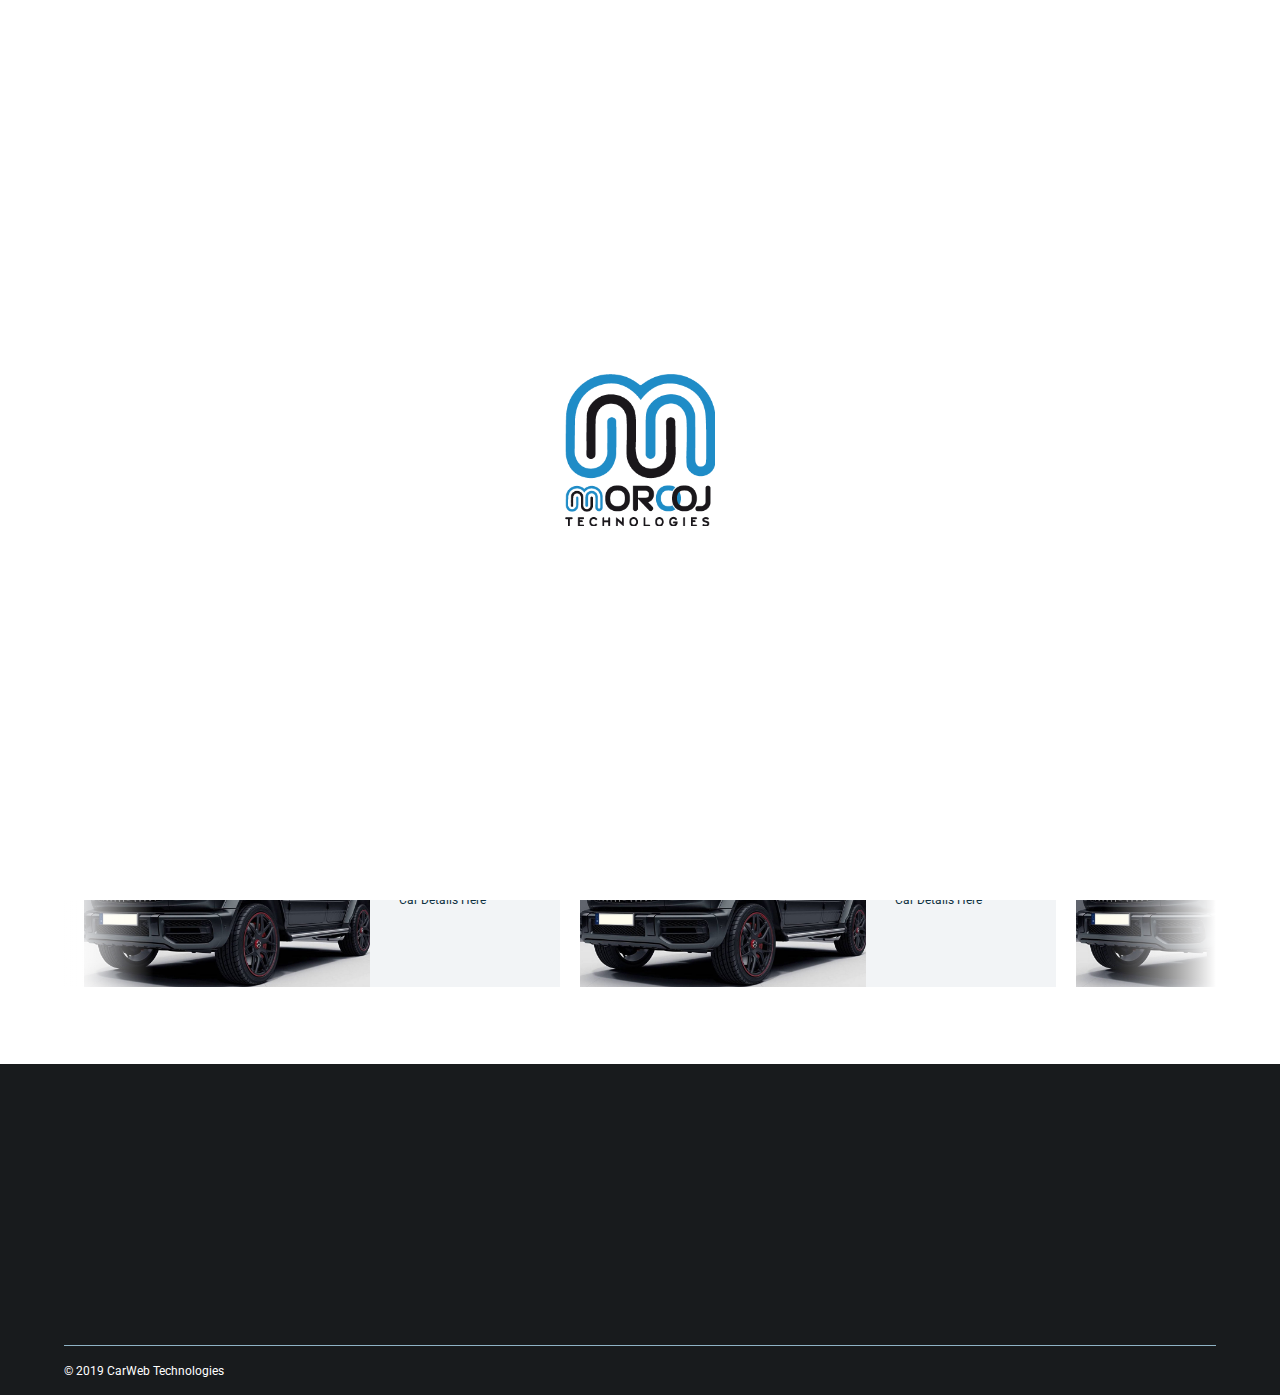
==== index.html @ 2529ce78 "Upadated" ====
<!DOCTYPE html
  PUBLIC "-//W3C//DTD XHTML 1.0 Transitional//EN" "https://www.w3.org/TR/xhtml1/DTD/xhtml1-transitional.dtd">
<html xmlns="https://www.w3.org/1999/xhtml">

<head>
  <meta http-equiv="Content-Type" content="text/html; charset=utf-8" />
  <meta name="viewport" content="width=device-width, initial-scale=1.0, maximum-scale=1">
  <title>Car Sale</title>
  <meta name="description" content="Car Sale" />
   <meta name="keywords" content="Car Sale" />
  <link rel="shortcut icon" type="image/png" href="images/favicon.png" />
  <link href="css/car.css" rel="stylesheet" type="text/css" />
  <link href="css/animate.min.css" rel="stylesheet" type="text/css" />
  <link href="css/owl.css" rel="stylesheet" type="text/css" />
  <link rel="stylesheet" href="fonts/fontawesome-pro/css/fontawesome-pro.css">
 <!-- Global site tag (gtag.js) - Google Analytics -->
<script async src="https://www.googletagmanager.com/gtag/js?id=UA-106805035-4"></script>
<script>
  window.dataLayer = window.dataLayer || [];
  function gtag(){dataLayer.push(arguments);}
  gtag('js', new Date());

  gtag('config', 'UA-106805035-4');
</script>
</head>

<body>
  <div id="preloader"><img src="images/loader.png" alt="" /></div>
  <div class="banner" id="top">
    <!--HEADER-->
    <header class="header  scroll-header">
      <div class="HeaderInner">
      <div class="menu_icon" id="menu-btn"><img alt="osprey International" src="images/menu-icon.png" /></div>
      <div class="logo">
        <a href="index.html" class="smooth-scroll">
          <img src="images/logo.png" alt="ISFUT" />
        </a>
      </div>
      <div class="menu-right">
                <div class="menu animatable fadeInDwon DarkMenu">
                    <ul class="mobile-menu clearfix">
                        <li><a href="index.html">Home </a></li>
                        <li><a href=""> About </a></li>
                        <li class="has_sub submenu-btn "><span class="menu_expand"></span> <a href="javascript:void(0)" >Cars ‎ </a>
                            <nav class="submenu ">
                                   
                           <ul>
                            <li><a href=""> Luxury Cars </a></li>
                            <li><a href=""> Sports Cars </a></li>
                            <li><a href=""> Normal Cars </a></li>

                           </ul>


                                    
                                         
                            </nav>
                          </li>


                          <li><a href=""> Latest News </a></li>
                        <li><a href=""> Our Clients </a></li>
                        <li><a href=""> Contact </a></li>
                       
                    </ul>
                </div>
            </div>
      <div class="clear"></div>
    </div>
    </header>
  </div>
  <!-- 01. SLIDER -->
  <div class="SliderMainContainer">
    <div id="slides">
      <ul class="slides-container">
        <!-- <li>
          <img class="animatable fadeInUp" src="images/SoftwareDevelopmentSlide.png" alt="">
          <div class="SliderTexts animatable fadeInLeft">
            <h1>Software<br>
                 <span>Development </span></h1>
            <a href="software-development.html" class="sliderBtn">Explore</a>
          </div>
        </li> -->
        <li>
            <img class="animatable fadeInUp " src="images/Lamborghini.png" alt="">
            <div class="SliderTexts animatable fadeInLeft">
              <h1>The Middle East’s  <br>largest car marketplace.
                <br><span>We manage every step. </span></h1>
              <a href="#" class="sliderBtn">Explore</a>
            </div>
          </li>
          <li >
              <img class="animatable fadeInUp" src="images/ferrari.png" alt="">
              <div class="SliderTexts animatable fadeInLeft">
                <h1>ew Cars, Used Cars,  <br>Car Prices & Reviews in UAE
                 </h1>
                <a href="#" class="sliderBtn">Explore</a>
              </div>
            </li>
            <li>
                <img class="animatable fadeInUp" src="images/porche.png" alt="">
                <div class="SliderTexts animatable fadeInLeft">
                  <h1>The Middle East’s  <br>largest car marketplace.
                    <br><span>We manage every step. </span></h1>
                  <a href="#" class="sliderBtn">Explore</a>
                </div>
              </li>
              
      </ul>
      <nav class="slides-navigation">
        <a href="#" class="next"><span class="fas fa-chevron-right"></span></a>
      </nav>
    </div>
  </div>
  <div class="Bottom">
  <div class="WhyChooseUs">
    <div class="WhychooseUsHead">
        <h2 class="animatable fadeIn">Most <span>Sold Cars</span></h2>
    </div>
    <div class="WhyChooseUsDetails">
        <p>Here are the main values that will lead you to choose
            CarWeb  for your Car Sales:</p>
    </div>
</div>
<div class="CarsLisitng">
  
        <div class="owl-carousel" id="Cars">
            <div class="CarsItem">
                <div class="CarsImage">
                    <img src="images/cars/Mercedez-G63-edition.jpg"/>
                </div>
                 <div class="CarsDetails">
                     <h2>Car Name</h2>
                        <p>Car Details Here</p>
                 </div>  
            </div>
            <div class="CarsItem">
              <div class="CarsImage">
                  <img src="images/cars/Mercedez-G63-edition.jpg"/>
              </div>
               <div class="CarsDetails">
                   <h2>Car Name</h2>
                      <p>Car Details Here</p>
               </div>  
          </div>

          <div class="CarsItem">
            <div class="CarsImage">
                <img src="images/cars/Mercedez-G63-edition.jpg"/>
            </div>
             <div class="CarsDetails">
                 <h2>Car Name</h2>
                    <p>Car Details Here</p>
             </div>  
        </div>


        <div class="CarsItem">
          <div class="CarsImage">
              <img src="images/cars/Mercedez-G63-edition.jpg"/>
          </div>
           <div class="CarsDetails">
               <h2>Car Name</h2>
                  <p>Car Details Here</p>
           </div>  
      </div>


      <div class="CarsItem">
        <div class="CarsImage">
            <img src="images/cars/Mercedez-G63-edition.jpg"/>
        </div>
         <div class="CarsDetails">
             <h2>Car Name</h2>
                <p>Car Details Here</p>
         </div>  
    </div>

    <div class="CarsItem">
      <div class="CarsImage">
          <img src="images/cars/Mercedez-G63-edition.jpg"/>
      </div>
       <div class="CarsDetails">
           <h2>Car Name</h2>
              <p>Car Details Here</p>
       </div>  
  </div>


  <div class="CarsItem">
    <div class="CarsImage">
        <img src="images/cars/Mercedez-G63-edition.jpg"/>
    </div>
     <div class="CarsDetails">
         <h2>Car Name</h2>
            <p>Car Details Here</p>
     </div>  
</div>
         

        </div>
    
</div>
</div>


  <footer>
    <div class="InnerFooter animatable fadeIn">
        <!-- 1 -->
        <div class="CarWebInfo">
            <div class="FooterHeads">
                <img src="images/CarWeb-white-logo.png" />
            </div>
            <p>+965 1800121</p>
            <p>info@CarWebtech.com</p>
            <p>Sharq, Crystal Tower, Floor 36,<br> Kuwait</p>
        </div>
        <!-- 2 -->
        <div class="QuickLinks">
            <div class="FooterHeads">
                <h4>Quick <span>Links</span></h4>
            </div>
            <a href="index.html">Home</a>
            <a href="ABOUT.html">About Us</a>
            <a href="clients.html">Our Clients</a>
            <a href="contact.html">Contact Us</a>
            <a href="products.html">Our Products</a>
            <a href="get-a-quote.html">Get A Quote </a>
        </div>
        <!-- 3 -->
            <div class="MobileAppLinks">
            <div class="FooterHeads">
                <h4>Mobile <span>Apps</span></h4>
            </div>
            <a href="ios-development.html">Iphone App Development</a>
            <a href="android-app-develoment.html">Android App Development</a>
            <a href="tablet-application-development.html">Tablet App Development</a>
            <a href="ipad-application-development.html">iPad Development</a>
        </div>
        <!-- 4 -->
           <div class="CreativeDesignLinks">
    <div class="FooterHeads">
      <h4>Creative <span>Designs</span></h4>
    </div>
    <a href="ui-ux-design.html">UI & UX Design</a>
    <a href="psd-to-html.html">PSD Template to Html Css</a>
    <a href="logo-design.html">Logo Design</a>
    <a href="corporate-branading.html">Corporate Branding</a>
    <a href="identity-design.html">Identity Designs</a>
  </div>
    </div>
    <div class="end-footer">
        <p>© 2019 CarWeb Technologies</p>
    </div>
</footer>
  <!-- ..................................... CONTENTS END HERE  ................................................. -->

  
  <!--jQuery-->
  <script src="js/main_jQuery.js" type="text/javascript"></script>
  <!--Header Transformation-->
  <script src="js/header.js" type="text/javascript"></script>
  <!-- Menu Script -->
  <script src="js/menu.js" type="text/javascript" charset="utf-8"></script>
  <!-- Scroll Animations -->
  <script src="js/scroll-animation.js" type="text/javascript" charset="utf-8"></script>
  <!-- SuperSlides -->
  <script src="js/jquery.easing.1.3.js"></script>
  <script src="js/jquery.animate-enhanced.min.js"></script>
  <script src="js/jquery.superslides.js" type="text/javascript" charset="utf-8"></script>
  <script>
    $(function () {
      $('#slides').superslides({
        inherit_width_from: '.SliderMainContainer',
        inherit_height_from: '.SliderMainContainer',
        play: 6000,
    animation_speed: 1000,
      });
    });
  </script>
  <!-- LOADER -->
  <script src="js/owl.js"></script>
  <script>

      $('#Cars').owlCarousel({
      loop:true,
      margin:20,
      nav:false,
    autoplay:true,
    smartSpeed:2000,
      responsive:{
          0:{
              items:1,
          margin:10,
          stagePadding:10,
          },
      400:{
              items:1,
              margin:10,
          stagePadding:10,
          },
          600:{
              items:1
          },
          1000:{
              items:2,
              stagePadding:90,
          }
      }
  })
  
  
  </script> 
  <script>
    $(window).load(function () {
      setTimeout(function () { // Remove this on production
        $("#preloader").fadeOut();
        setTimeout(function () {
          $("#preloader").remove();
        }, 500);
      }, 1000);
    });
  </script>


</body>

</html>
---- css/car.css ----
/*=== Attached CSS Files
=============================================================================*/
@import url("reset.css");
@import url("base.css");


@import url("style.css");
@import url("responsive.css");



/*@import url(https://fonts.googleapis.com/css?family=Open+Sans:300italic,400italic,600italic,700italic,800italic,400,800,300,600,700);
*/
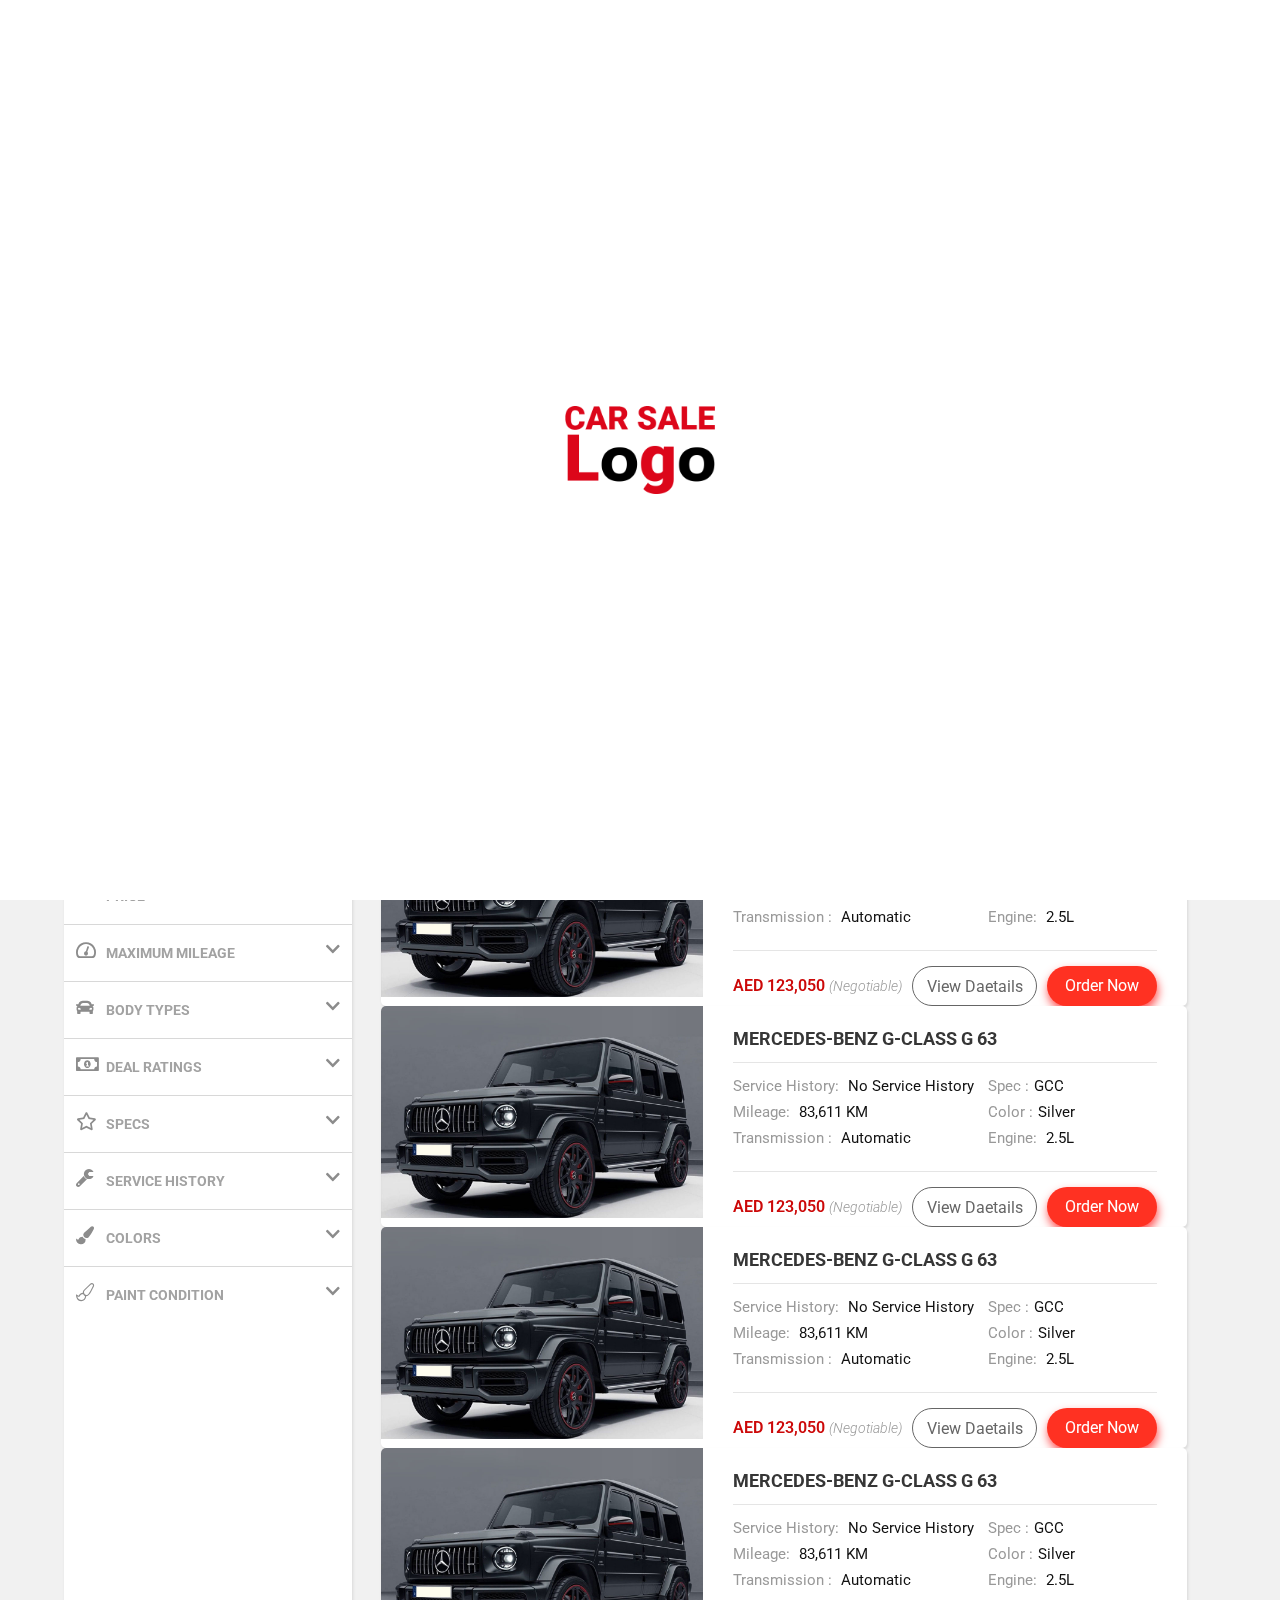
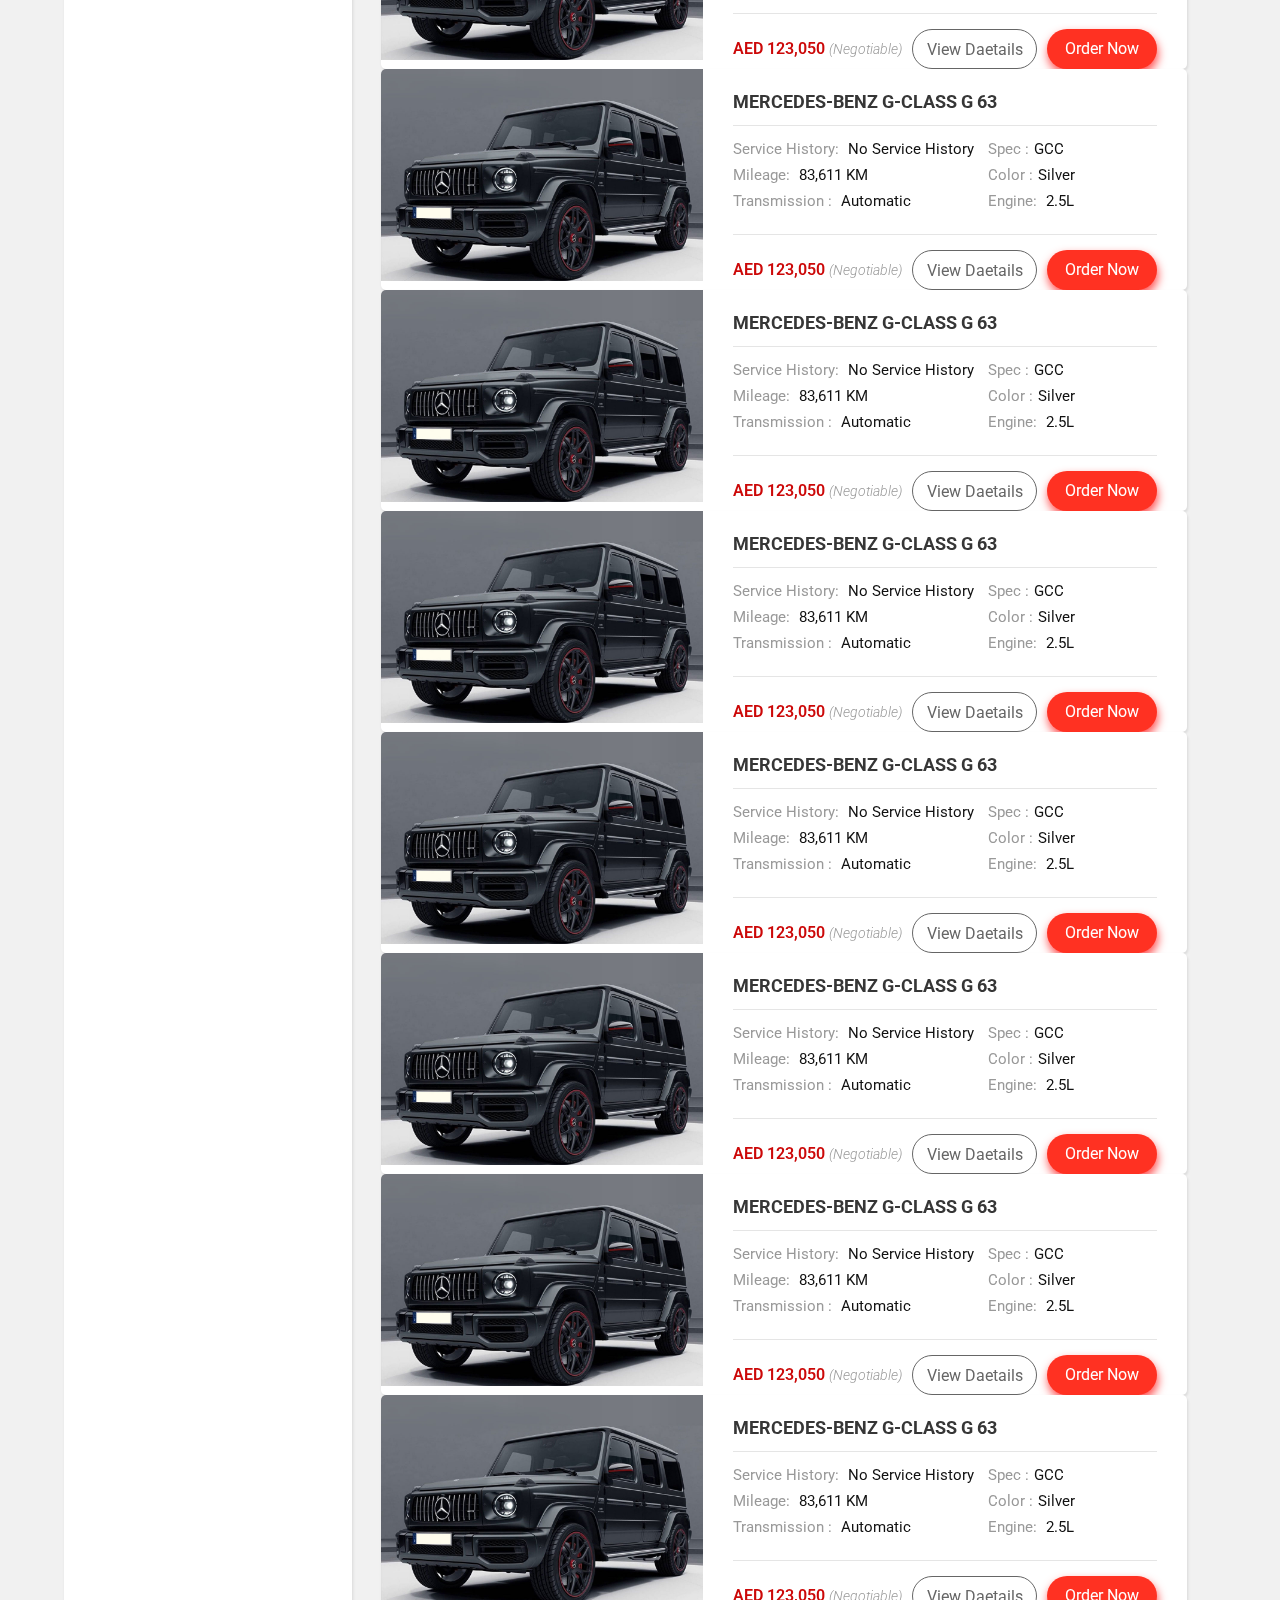
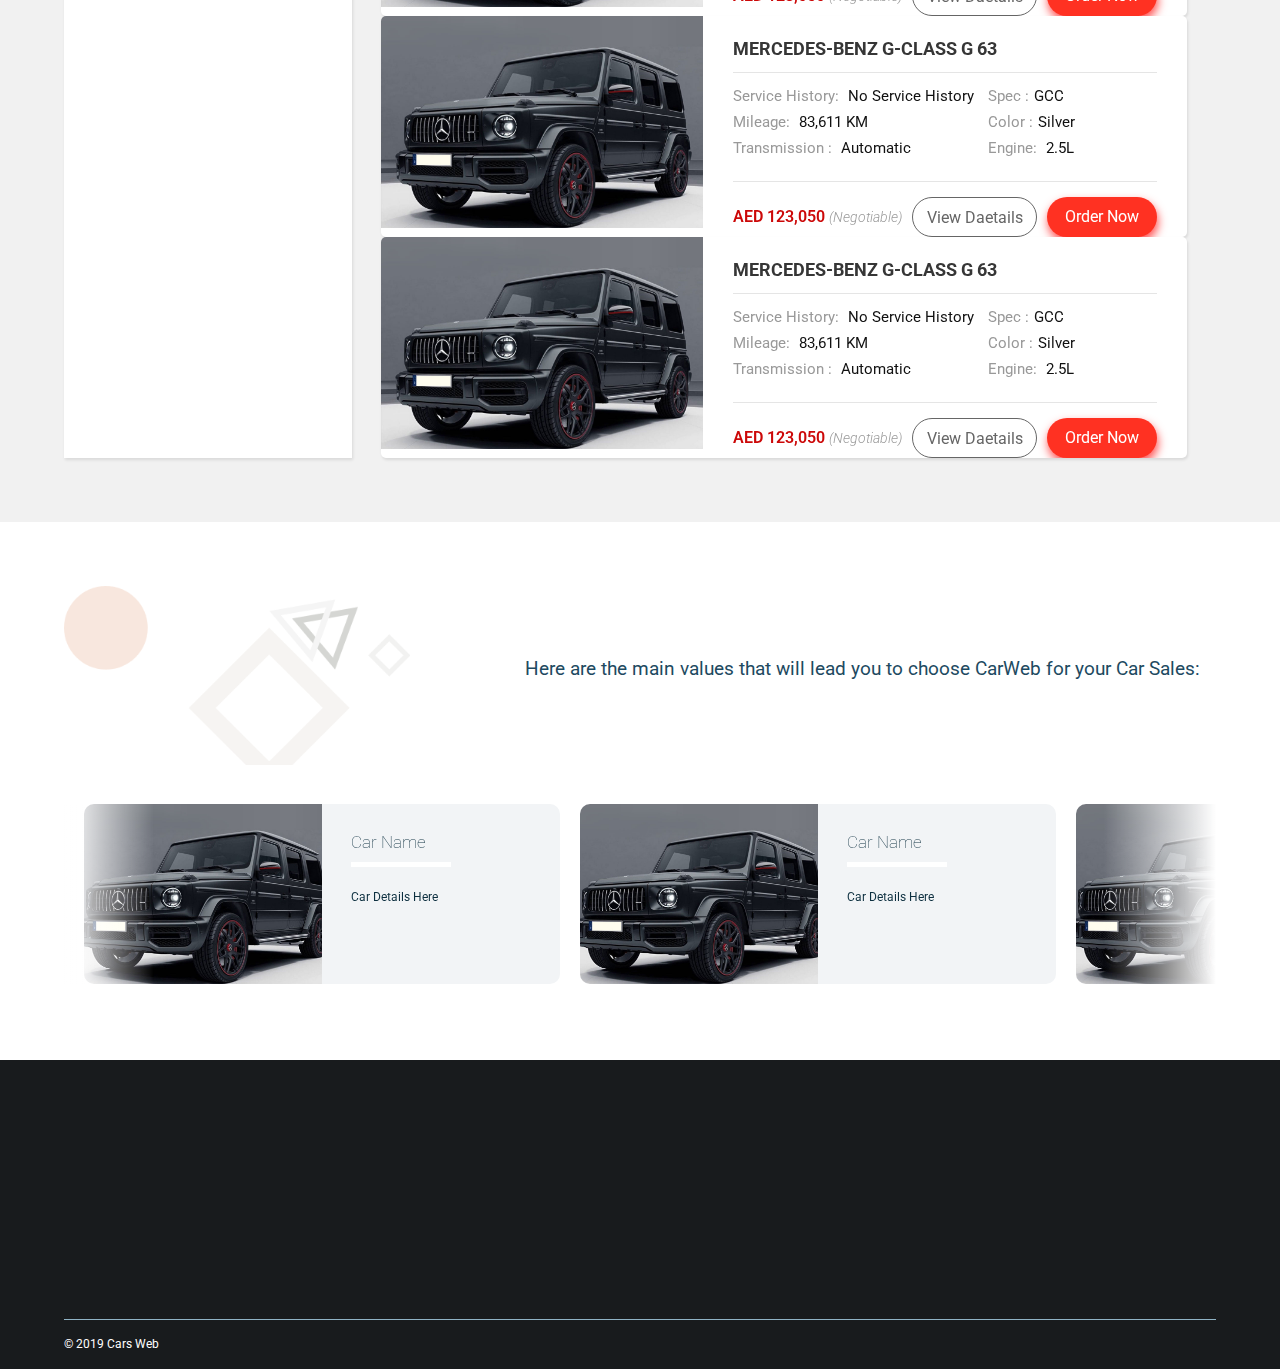
==== commit 01947aac: "New" ====
--- a/index.html
+++ b/index.html
@@ -9,7 +9,9 @@
   <meta name="description" content="Car Sale" />
    <meta name="keywords" content="Car Sale" />
   <link rel="shortcut icon" type="image/png" href="images/favicon.png" />
+ 
   <link href="css/car.css" rel="stylesheet" type="text/css" />
+  <link href="css/jquery.scrollbar.css" rel="stylesheet" type="text/css" />
   <link href="css/animate.min.css" rel="stylesheet" type="text/css" />
   <link href="css/owl.css" rel="stylesheet" type="text/css" />
   <link rel="stylesheet" href="fonts/fontawesome-pro/css/fontawesome-pro.css">
@@ -73,14 +75,7 @@
   <div class="SliderMainContainer">
     <div id="slides">
       <ul class="slides-container">
-        <!-- <li>
-          <img class="animatable fadeInUp" src="images/SoftwareDevelopmentSlide.png" alt="">
-          <div class="SliderTexts animatable fadeInLeft">
-            <h1>Software<br>
-                 <span>Development </span></h1>
-            <a href="software-development.html" class="sliderBtn">Explore</a>
-          </div>
-        </li> -->
+      
         <li>
             <img class="animatable fadeInUp " src="images/Lamborghini.png" alt="">
             <div class="SliderTexts animatable fadeInLeft">
@@ -112,10 +107,1230 @@
       </nav>
     </div>
   </div>
+
+  <div class="CarSearch">
+  <div class="SidebarAndCars">
+
+   <div class="SideBar">
+    <div class="StickySidebar">
+      <div class="FiltersHead">
+        <h2>Filters</h2>
+        <button class="ResetBtn"> <i class="fa fa-undo-alt"></i> Reset </button>
+      </div>
+     <ul id="accordion" class="accordion" >
+       <li>
+         <div class="link"><i class="far fa-map-marker-alt"></i>CITIES<i class="fa fa-chevron-down"></i></div>
+         <div class="AccordionContent ">
+           <div class="ScrollContents scrollbar-macosx">
+             <input class="SearchValues" placeholder="Search">
+             <ul class="">
+             
+          
+               <li>
+                 <label class="pure-material-checkbox">
+                   <input type="checkbox">
+                   <span>Checkbox</span>
+                 </label>
+               </li>
+               <li>
+                 <label class="pure-material-checkbox">
+                   <input type="checkbox">
+                   <span>Checkbox</span>
+                 </label>
+               </li>
+     
+               <li>
+                 <label class="pure-material-checkbox">
+                   <input type="checkbox">
+                   <span>Checkbox</span>
+                 </label>
+               </li>
+     
+     
+     
+               <li>
+                 <label class="pure-material-checkbox">
+                   <input type="checkbox">
+                   <span>Checkbox</span>
+                 </label>
+               </li>
+     
+     
+     
+     
+               <li>
+                 <label class="pure-material-checkbox">
+                   <input type="checkbox">
+                   <span>Checkbox</span>
+                 </label>
+               </li>
+     
+     
+     
+               <li>
+                 <label class="pure-material-checkbox">
+                   <input type="checkbox">
+                   <span>Checkbox</span>
+                 </label>
+               </li>
+     
+     
+     
+     
+               <li>
+                 <label class="pure-material-checkbox">
+                   <input type="checkbox">
+                   <span>Checkbox</span>
+                 </label>
+               </li>
+     
+     
+     
+     
+               
+     
+             </ul>
+ 
+           </div>
+          
+         </div>
+       </li>
+       <li>
+         <div class="link"><i class="fa fa-car"></i>Makes<i class="fa fa-chevron-down"></i></div>
+         <div class="AccordionContent ">
+           <div class="ScrollContents scrollbar-macosx">
+             <input class="SearchValues" placeholder="Search">
+             <ul class="">
+             
+          
+               <li>
+                 <label class="pure-material-checkbox">
+                   <input type="checkbox">
+                   <span>Checkbox</span>
+                 </label>
+               </li>
+               <li>
+                 <label class="pure-material-checkbox">
+                   <input type="checkbox">
+                   <span>Checkbox</span>
+                 </label>
+               </li>
+     
+               <li>
+                 <label class="pure-material-checkbox">
+                   <input type="checkbox">
+                   <span>Checkbox</span>
+                 </label>
+               </li>
+     
+     
+     
+               <li>
+                 <label class="pure-material-checkbox">
+                   <input type="checkbox">
+                   <span>Checkbox</span>
+                 </label>
+               </li>
+     
+     
+     
+     
+               <li>
+                 <label class="pure-material-checkbox">
+                   <input type="checkbox">
+                   <span>Checkbox</span>
+                 </label>
+               </li>
+     
+     
+     
+               <li>
+                 <label class="pure-material-checkbox">
+                   <input type="checkbox">
+                   <span>Checkbox</span>
+                 </label>
+               </li>
+     
+     
+     
+     
+               <li>
+                 <label class="pure-material-checkbox">
+                   <input type="checkbox">
+                   <span>Checkbox</span>
+                 </label>
+               </li>
+     
+     
+     
+     
+               
+     
+             </ul>
+ 
+           </div>
+          
+         </div>
+       </li>
+     <li>
+         <div class="link"><i class="fa fa-car"></i>Model<i class="fa fa-chevron-down"></i></div>
+         <div class="AccordionContent ">
+           <div class="ScrollContents scrollbar-macosx">
+             <input class="SearchValues" placeholder="Search">
+             <ul class="">
+             
+          
+               <li>
+                 <label class="pure-material-checkbox">
+                   <input type="checkbox">
+                   <span>Checkbox</span>
+                 </label>
+               </li>
+               <li>
+                 <label class="pure-material-checkbox">
+                   <input type="checkbox">
+                   <span>Checkbox</span>
+                 </label>
+               </li>
+     
+               <li>
+                 <label class="pure-material-checkbox">
+                   <input type="checkbox">
+                   <span>Checkbox</span>
+                 </label>
+               </li>
+     
+     
+     
+               <li>
+                 <label class="pure-material-checkbox">
+                   <input type="checkbox">
+                   <span>Checkbox</span>
+                 </label>
+               </li>
+     
+     
+     
+     
+               <li>
+                 <label class="pure-material-checkbox">
+                   <input type="checkbox">
+                   <span>Checkbox</span>
+                 </label>
+               </li>
+     
+     
+     
+               <li>
+                 <label class="pure-material-checkbox">
+                   <input type="checkbox">
+                   <span>Checkbox</span>
+                 </label>
+               </li>
+     
+     
+     
+     
+               <li>
+                 <label class="pure-material-checkbox">
+                   <input type="checkbox">
+                   <span>Checkbox</span>
+                 </label>
+               </li>
+     
+     
+     
+     
+               
+     
+             </ul>
+ 
+           </div>
+          
+         </div>
+       </li>
+       <li>
+         <div class="link"><i class="fa fa-calendar-alt"></i>Years<i class="fa fa-chevron-down"></i></div>
+         <div class="AccordionContent ">
+           <div class="ScrollContents scrollbar-macosx">
+             <input class="SearchValues" placeholder="Search">
+             <ul >
+             
+               <li>
+                 <label class="pure-material-checkbox">
+                   <input type="checkbox">
+                   <span>All</span>
+                 </label>
+               </li>
+               <li>
+                 <label class="pure-material-checkbox">
+                   <input type="checkbox">
+                   <span>2010</span>
+                 </label>
+               </li>
+               <li>
+                 <label class="pure-material-checkbox">
+                   <input type="checkbox">
+                   <span>2011</span>
+                 </label>
+               </li>
+     
+               <li>
+                 <label class="pure-material-checkbox">
+                   <input type="checkbox">
+                   <span>2012</span>
+                 </label>
+               </li>
+     
+     
+     
+               <li>
+                 <label class="pure-material-checkbox">
+                   <input type="checkbox">
+                   <span>2013</span>
+                 </label>
+               </li>
+     
+     
+     
+     
+               <li>
+                 <label class="pure-material-checkbox">
+                   <input type="checkbox">
+                   <span>2014</span>
+                 </label>
+               </li>
+     
+     
+     
+               <li>
+                 <label class="pure-material-checkbox">
+                   <input type="checkbox">
+                   <span>2015</span>
+                 </label>
+               </li>
+     
+     
+     
+     
+               <li>
+                 <label class="pure-material-checkbox">
+                   <input type="checkbox">
+                   <span>2016</span>
+                 </label>
+               </li>
+     
+     
+     
+     
+               
+     
+             </ul>
+ 
+           </div>
+          
+         </div>
+       </li>
+       <li>
+         <div class="link"><i class="far fa-money-bill"></i>Price<i class="fa fa-chevron-down"></i></div>
+         <div class="AccordionContent ">
+           <div class="ScrollContents scrollbar-macosx">
+             <div class="Price InputFlex">
+               <input placeholder="MIN">
+               <input placeholder="MAX">
+             </div>
+ 
+           </div>
+          
+         </div>
+       </li>
+ 
+  <li>
+         <div class="link"><i class="far fa-tachometer"></i>Maximum Mileage <i class="fa fa-chevron-down"></i></div>
+         <div class="AccordionContent ">
+           <div class="ScrollContents scrollbar-macosx">
+             <div class="SelectFlex">
+             <select>
+               <option>Any</option>
+               <option>max  100000 km</option>
+               <option>max  100000 km</option>
+               <option>max  100000 km</option>
+ 
+               <option>max  100000 km</option>
+             </select>
+             
+           </div>
+ 
+           </div>
+          
+         </div>
+       </li>
+ 
+       <li>
+         <div class="link"><i class="fa fa-car"></i>Body Types<i class="fa fa-chevron-down"></i></div>
+         <div class="AccordionContent ">
+           <div class="ScrollContents scrollbar-macosx">
+             <input class="SearchValues" placeholder="Search">
+             <ul >
+             
+               <li>
+                 <label class="pure-material-checkbox">
+                   <input type="checkbox">
+                   <span>All</span>
+                 </label>
+               </li>
+               <li>
+                 <label class="pure-material-checkbox">
+                   <input type="checkbox">
+                   <span>2010</span>
+                 </label>
+               </li>
+               <li>
+                 <label class="pure-material-checkbox">
+                   <input type="checkbox">
+                   <span>2011</span>
+                 </label>
+               </li>
+     
+               <li>
+                 <label class="pure-material-checkbox">
+                   <input type="checkbox">
+                   <span>2012</span>
+                 </label>
+               </li>
+     
+     
+     
+               <li>
+                 <label class="pure-material-checkbox">
+                   <input type="checkbox">
+                   <span>2013</span>
+                 </label>
+               </li>
+     
+     
+     
+     
+               <li>
+                 <label class="pure-material-checkbox">
+                   <input type="checkbox">
+                   <span>2014</span>
+                 </label>
+               </li>
+     
+     
+     
+               <li>
+                 <label class="pure-material-checkbox">
+                   <input type="checkbox">
+                   <span>2015</span>
+                 </label>
+               </li>
+     
+     
+     
+     
+               <li>
+                 <label class="pure-material-checkbox">
+                   <input type="checkbox">
+                   <span>2016</span>
+                 </label>
+               </li>
+     
+     
+     
+     
+               
+     
+             </ul>
+ 
+           </div>
+          
+         </div>
+       </li>
+ 
+       <li>
+         <div class="link"><i class="far fa-money-bill-alt"></i>Deal Ratings          <i class="fa fa-chevron-down"></i></div>
+         <div class="AccordionContent ">
+           <div class="ScrollContents scrollbar-macosx">
+             <input class="SearchValues" placeholder="Search">
+             <ul class="">
+             
+          
+               <li>
+                 <label class="pure-material-checkbox">
+                   <input type="checkbox">
+                   <span>Checkbox</span>
+                 </label>
+               </li>
+               <li>
+                 <label class="pure-material-checkbox">
+                   <input type="checkbox">
+                   <span>Checkbox</span>
+                 </label>
+               </li>
+     
+               <li>
+                 <label class="pure-material-checkbox">
+                   <input type="checkbox">
+                   <span>Checkbox</span>
+                 </label>
+               </li>
+     
+     
+     
+               <li>
+                 <label class="pure-material-checkbox">
+                   <input type="checkbox">
+                   <span>Checkbox</span>
+                 </label>
+               </li>
+     
+     
+     
+     
+               <li>
+                 <label class="pure-material-checkbox">
+                   <input type="checkbox">
+                   <span>Checkbox</span>
+                 </label>
+               </li>
+     
+     
+     
+               <li>
+                 <label class="pure-material-checkbox">
+                   <input type="checkbox">
+                   <span>Checkbox</span>
+                 </label>
+               </li>
+     
+     
+     
+     
+               <li>
+                 <label class="pure-material-checkbox">
+                   <input type="checkbox">
+                   <span>Checkbox</span>
+                 </label>
+               </li>
+     
+     
+     
+     
+               
+     
+             </ul>
+ 
+           </div>
+          
+         </div>
+       </li>
+ <li>
+         <div class="link"><i class="far fa-star"></i>Specs       <i class="fa fa-chevron-down"></i></div>
+         <div class="AccordionContent ">
+           <div class="ScrollContents scrollbar-macosx">
+             <input class="SearchValues" placeholder="Search">
+             <ul class="">
+             
+          
+               <li>
+                 <label class="pure-material-checkbox">
+                   <input type="checkbox">
+                   <span>Checkbox</span>
+                 </label>
+               </li>
+               <li>
+                 <label class="pure-material-checkbox">
+                   <input type="checkbox">
+                   <span>Checkbox</span>
+                 </label>
+               </li>
+     
+               <li>
+                 <label class="pure-material-checkbox">
+                   <input type="checkbox">
+                   <span>Checkbox</span>
+                 </label>
+               </li>
+     
+     
+     
+               <li>
+                 <label class="pure-material-checkbox">
+                   <input type="checkbox">
+                   <span>Checkbox</span>
+                 </label>
+               </li>
+     
+     
+     
+     
+               <li>
+                 <label class="pure-material-checkbox">
+                   <input type="checkbox">
+                   <span>Checkbox</span>
+                 </label>
+               </li>
+     
+     
+     
+               <li>
+                 <label class="pure-material-checkbox">
+                   <input type="checkbox">
+                   <span>Checkbox</span>
+                 </label>
+               </li>
+     
+     
+     
+     
+               <li>
+                 <label class="pure-material-checkbox">
+                   <input type="checkbox">
+                   <span>Checkbox</span>
+                 </label>
+               </li>
+     
+     
+     
+     
+               
+     
+             </ul>
+ 
+           </div>
+          
+         </div>
+       </li>
+ <li>
+         <div class="link"><i class="fa fa-wrench"></i>Service History       <i class="fa fa-chevron-down"></i></div>
+         <div class="AccordionContent ">
+           <div class="ScrollContents scrollbar-macosx">
+             <input class="SearchValues" placeholder="Search">
+             <ul class="">
+             
+          
+               <li>
+                 <label class="pure-material-checkbox">
+                   <input type="checkbox">
+                   <span>Checkbox</span>
+                 </label>
+               </li>
+               <li>
+                 <label class="pure-material-checkbox">
+                   <input type="checkbox">
+                   <span>Checkbox</span>
+                 </label>
+               </li>
+     
+               <li>
+                 <label class="pure-material-checkbox">
+                   <input type="checkbox">
+                   <span>Checkbox</span>
+                 </label>
+               </li>
+     
+     
+     
+               <li>
+                 <label class="pure-material-checkbox">
+                   <input type="checkbox">
+                   <span>Checkbox</span>
+                 </label>
+               </li>
+     
+     
+     
+     
+               <li>
+                 <label class="pure-material-checkbox">
+                   <input type="checkbox">
+                   <span>Checkbox</span>
+                 </label>
+               </li>
+     
+     
+     
+               <li>
+                 <label class="pure-material-checkbox">
+                   <input type="checkbox">
+                   <span>Checkbox</span>
+                 </label>
+               </li>
+     
+     
+     
+     
+               <li>
+                 <label class="pure-material-checkbox">
+                   <input type="checkbox">
+                   <span>Checkbox</span>
+                 </label>
+               </li>
+     
+     
+     
+     
+               
+     
+             </ul>
+ 
+           </div>
+          
+         </div>
+       </li>
+     <li>
+         <div class="link"><i class="fa fa-paint-brush"></i>Colors     <i class="fa fa-chevron-down"></i></div>
+         <div class="AccordionContent ">
+           <div class="ScrollContents scrollbar-macosx">
+             <input class="SearchValues" placeholder="Search">
+             <ul class="">
+             
+          
+               <li>
+                 <label class="pure-material-checkbox">
+                   <input type="checkbox">
+                   <span>Checkbox</span>
+                 </label>
+               </li>
+               <li>
+                 <label class="pure-material-checkbox">
+                   <input type="checkbox">
+                   <span>Checkbox</span>
+                 </label>
+               </li>
+     
+               <li>
+                 <label class="pure-material-checkbox">
+                   <input type="checkbox">
+                   <span>Checkbox</span>
+                 </label>
+               </li>
+     
+     
+     
+               <li>
+                 <label class="pure-material-checkbox">
+                   <input type="checkbox">
+                   <span>Checkbox</span>
+                 </label>
+               </li>
+     
+     
+     
+     
+               <li>
+                 <label class="pure-material-checkbox">
+                   <input type="checkbox">
+                   <span>Checkbox</span>
+                 </label>
+               </li>
+     
+     
+     
+               <li>
+                 <label class="pure-material-checkbox">
+                   <input type="checkbox">
+                   <span>Checkbox</span>
+                 </label>
+               </li>
+     
+     
+     
+     
+               <li>
+                 <label class="pure-material-checkbox">
+                   <input type="checkbox">
+                   <span>Checkbox</span>
+                 </label>
+               </li>
+     
+     
+     
+     
+               
+     
+             </ul>
+ 
+           </div>
+          
+         </div>
+       </li>  
+        <li>
+         <div class="link"><i class="fal fa-paint-brush"></i>Paint Condition<i class="fa fa-chevron-down"></i></div>
+         <div class="AccordionContent ">
+           <div class="ScrollContents scrollbar-macosx">
+             <input class="SearchValues" placeholder="Search">
+             <ul class="">
+             
+          
+               <li>
+                 <label class="pure-material-checkbox">
+                   <input type="checkbox">
+                   <span>Checkbox</span>
+                 </label>
+               </li>
+               <li>
+                 <label class="pure-material-checkbox">
+                   <input type="checkbox">
+                   <span>Checkbox</span>
+                 </label>
+               </li>
+     
+               <li>
+                 <label class="pure-material-checkbox">
+                   <input type="checkbox">
+                   <span>Checkbox</span>
+                 </label>
+               </li>
+     
+     
+     
+               <li>
+                 <label class="pure-material-checkbox">
+                   <input type="checkbox">
+                   <span>Checkbox</span>
+                 </label>
+               </li>
+     
+     
+     
+     
+               <li>
+                 <label class="pure-material-checkbox">
+                   <input type="checkbox">
+                   <span>Checkbox</span>
+                 </label>
+               </li>
+     
+     
+     
+               <li>
+                 <label class="pure-material-checkbox">
+                   <input type="checkbox">
+                   <span>Checkbox</span>
+                 </label>
+               </li>
+     
+     
+     
+     
+               <li>
+                 <label class="pure-material-checkbox">
+                   <input type="checkbox">
+                   <span>Checkbox</span>
+                 </label>
+               </li>
+     
+     
+     
+     
+               
+     
+             </ul>
+ 
+           </div>
+          
+         </div>
+       </li>   
+     </ul>
+    </div>
+  
+   </div>
+   <div class="CarsLisitingAndPagination">
+     <div class="CarList">
+       <ul>
+         <li>
+           <div  class="Box">
+         <div class="CarImage">
+           <img src="images/cars/Mercedez-G63-edition.jpg" alt="">
+         </div>
+         <div class="CarDetails">
+           <h2>Mercedes-Benz G-Class G 63</h2>
+           
+           <div class="MoreDetails">
+             <p>Service History: <span>No Service History</span></p>
+            <p>Spec :<span>GCC</span></p>
+             <p>Mileage: <span>83,611 KM</span></p>
+             <p>Color :<span>Silver</span></p>
+             <p>Transmission : <span>Automatic</span></p>
+             <p>Engine: <span>2.5L</span></p>
+           </div>
+           <div class="PriceAndButton">
+            <h3 class="CarPrice">AED 123,050 <i>(Negotiable)</i></h3>
+            <div class="Buttons">
+              <a class="ViewDetBtn">View Daetails</a>
+              <a class="OrderBtn">Order Now</a>
+            </div>
+           </div>
+          
+         </div>
+        </div>
+       </li>
+       <li>
+        <div  class="Box">
+      <div class="CarImage">
+        <img src="images/cars/Mercedez-G63-edition.jpg" alt="">
+      </div>
+      <div class="CarDetails">
+        <h2>Mercedes-Benz G-Class G 63</h2>
+        
+        <div class="MoreDetails">
+          <p>Service History: <span>No Service History</span></p>
+         <p>Spec :<span>GCC</span></p>
+          <p>Mileage: <span>83,611 KM</span></p>
+          <p>Color :<span>Silver</span></p>
+          <p>Transmission : <span>Automatic</span></p>
+          <p>Engine: <span>2.5L</span></p>
+        </div>
+        <div class="PriceAndButton">
+         <h3 class="CarPrice">AED 123,050 <i>(Negotiable)</i></h3>
+         <div class="Buttons">
+           <a class="ViewDetBtn">View Daetails</a>
+           <a class="OrderBtn">Order Now</a>
+         </div>
+        </div>
+       
+      </div>
+     </div>
+    </li>
+    <li>
+      <div  class="Box">
+    <div class="CarImage">
+      <img src="images/cars/Mercedez-G63-edition.jpg" alt="">
+    </div>
+    <div class="CarDetails">
+      <h2>Mercedes-Benz G-Class G 63</h2>
+      
+      <div class="MoreDetails">
+        <p>Service History: <span>No Service History</span></p>
+       <p>Spec :<span>GCC</span></p>
+        <p>Mileage: <span>83,611 KM</span></p>
+        <p>Color :<span>Silver</span></p>
+        <p>Transmission : <span>Automatic</span></p>
+        <p>Engine: <span>2.5L</span></p>
+      </div>
+      <div class="PriceAndButton">
+       <h3 class="CarPrice">AED 123,050 <i>(Negotiable)</i></h3>
+       <div class="Buttons">
+         <a class="ViewDetBtn">View Daetails</a>
+         <a class="OrderBtn">Order Now</a>
+       </div>
+      </div>
+     
+    </div>
+   </div>
+  </li>
+
+  <li>
+    <div  class="Box">
+  <div class="CarImage">
+    <img src="images/cars/Mercedez-G63-edition.jpg" alt="">
+  </div>
+  <div class="CarDetails">
+    <h2>Mercedes-Benz G-Class G 63</h2>
+    
+    <div class="MoreDetails">
+      <p>Service History: <span>No Service History</span></p>
+     <p>Spec :<span>GCC</span></p>
+      <p>Mileage: <span>83,611 KM</span></p>
+      <p>Color :<span>Silver</span></p>
+      <p>Transmission : <span>Automatic</span></p>
+      <p>Engine: <span>2.5L</span></p>
+    </div>
+    <div class="PriceAndButton">
+     <h3 class="CarPrice">AED 123,050 <i>(Negotiable)</i></h3>
+     <div class="Buttons">
+       <a class="ViewDetBtn">View Daetails</a>
+       <a class="OrderBtn">Order Now</a>
+     </div>
+    </div>
+   
+  </div>
+ </div>
+</li>
+<li>
+  <div  class="Box">
+<div class="CarImage">
+  <img src="images/cars/Mercedez-G63-edition.jpg" alt="">
+</div>
+<div class="CarDetails">
+  <h2>Mercedes-Benz G-Class G 63</h2>
+  
+  <div class="MoreDetails">
+    <p>Service History: <span>No Service History</span></p>
+   <p>Spec :<span>GCC</span></p>
+    <p>Mileage: <span>83,611 KM</span></p>
+    <p>Color :<span>Silver</span></p>
+    <p>Transmission : <span>Automatic</span></p>
+    <p>Engine: <span>2.5L</span></p>
+  </div>
+  <div class="PriceAndButton">
+   <h3 class="CarPrice">AED 123,050 <i>(Negotiable)</i></h3>
+   <div class="Buttons">
+     <a class="ViewDetBtn">View Daetails</a>
+     <a class="OrderBtn">Order Now</a>
+   </div>
+  </div>
+ 
+</div>
+</div>
+</li>
+<li>
+  <div  class="Box">
+<div class="CarImage">
+  <img src="images/cars/Mercedez-G63-edition.jpg" alt="">
+</div>
+<div class="CarDetails">
+  <h2>Mercedes-Benz G-Class G 63</h2>
+  
+  <div class="MoreDetails">
+    <p>Service History: <span>No Service History</span></p>
+   <p>Spec :<span>GCC</span></p>
+    <p>Mileage: <span>83,611 KM</span></p>
+    <p>Color :<span>Silver</span></p>
+    <p>Transmission : <span>Automatic</span></p>
+    <p>Engine: <span>2.5L</span></p>
+  </div>
+  <div class="PriceAndButton">
+   <h3 class="CarPrice">AED 123,050 <i>(Negotiable)</i></h3>
+   <div class="Buttons">
+     <a class="ViewDetBtn">View Daetails</a>
+     <a class="OrderBtn">Order Now</a>
+   </div>
+  </div>
+ 
+</div>
+</div>
+</li>
+
+ <li>
+           <div  class="Box">
+         <div class="CarImage">
+           <img src="images/cars/Mercedez-G63-edition.jpg" alt="">
+         </div>
+         <div class="CarDetails">
+           <h2>Mercedes-Benz G-Class G 63</h2>
+           
+           <div class="MoreDetails">
+             <p>Service History: <span>No Service History</span></p>
+            <p>Spec :<span>GCC</span></p>
+             <p>Mileage: <span>83,611 KM</span></p>
+             <p>Color :<span>Silver</span></p>
+             <p>Transmission : <span>Automatic</span></p>
+             <p>Engine: <span>2.5L</span></p>
+           </div>
+           <div class="PriceAndButton">
+            <h3 class="CarPrice">AED 123,050 <i>(Negotiable)</i></h3>
+            <div class="Buttons">
+              <a class="ViewDetBtn">View Daetails</a>
+              <a class="OrderBtn">Order Now</a>
+            </div>
+           </div>
+          
+         </div>
+        </div>
+       </li>
+       <li>
+        <div  class="Box">
+      <div class="CarImage">
+        <img src="images/cars/Mercedez-G63-edition.jpg" alt="">
+      </div>
+      <div class="CarDetails">
+        <h2>Mercedes-Benz G-Class G 63</h2>
+        
+        <div class="MoreDetails">
+          <p>Service History: <span>No Service History</span></p>
+         <p>Spec :<span>GCC</span></p>
+          <p>Mileage: <span>83,611 KM</span></p>
+          <p>Color :<span>Silver</span></p>
+          <p>Transmission : <span>Automatic</span></p>
+          <p>Engine: <span>2.5L</span></p>
+        </div>
+        <div class="PriceAndButton">
+         <h3 class="CarPrice">AED 123,050 <i>(Negotiable)</i></h3>
+         <div class="Buttons">
+           <a class="ViewDetBtn">View Daetails</a>
+           <a class="OrderBtn">Order Now</a>
+         </div>
+        </div>
+       
+      </div>
+     </div>
+    </li>
+    <li>
+      <div  class="Box">
+    <div class="CarImage">
+      <img src="images/cars/Mercedez-G63-edition.jpg" alt="">
+    </div>
+    <div class="CarDetails">
+      <h2>Mercedes-Benz G-Class G 63</h2>
+      
+      <div class="MoreDetails">
+        <p>Service History: <span>No Service History</span></p>
+       <p>Spec :<span>GCC</span></p>
+        <p>Mileage: <span>83,611 KM</span></p>
+        <p>Color :<span>Silver</span></p>
+        <p>Transmission : <span>Automatic</span></p>
+        <p>Engine: <span>2.5L</span></p>
+      </div>
+      <div class="PriceAndButton">
+       <h3 class="CarPrice">AED 123,050 <i>(Negotiable)</i></h3>
+       <div class="Buttons">
+         <a class="ViewDetBtn">View Daetails</a>
+         <a class="OrderBtn">Order Now</a>
+       </div>
+      </div>
+     
+    </div>
+   </div>
+  </li>
+  <li>
+    <div  class="Box">
+  <div class="CarImage">
+    <img src="images/cars/Mercedez-G63-edition.jpg" alt="">
+  </div>
+  <div class="CarDetails">
+    <h2>Mercedes-Benz G-Class G 63</h2>
+    
+    <div class="MoreDetails">
+      <p>Service History: <span>No Service History</span></p>
+     <p>Spec :<span>GCC</span></p>
+      <p>Mileage: <span>83,611 KM</span></p>
+      <p>Color :<span>Silver</span></p>
+      <p>Transmission : <span>Automatic</span></p>
+      <p>Engine: <span>2.5L</span></p>
+    </div>
+    <div class="PriceAndButton">
+     <h3 class="CarPrice">AED 123,050 <i>(Negotiable)</i></h3>
+     <div class="Buttons">
+       <a class="ViewDetBtn">View Daetails</a>
+       <a class="OrderBtn">Order Now</a>
+     </div>
+    </div>
+   
+  </div>
+ </div>
+</li>
+<li>
+  <div  class="Box">
+<div class="CarImage">
+  <img src="images/cars/Mercedez-G63-edition.jpg" alt="">
+</div>
+<div class="CarDetails">
+  <h2>Mercedes-Benz G-Class G 63</h2>
+  
+  <div class="MoreDetails">
+    <p>Service History: <span>No Service History</span></p>
+   <p>Spec :<span>GCC</span></p>
+    <p>Mileage: <span>83,611 KM</span></p>
+    <p>Color :<span>Silver</span></p>
+    <p>Transmission : <span>Automatic</span></p>
+    <p>Engine: <span>2.5L</span></p>
+  </div>
+  <div class="PriceAndButton">
+   <h3 class="CarPrice">AED 123,050 <i>(Negotiable)</i></h3>
+   <div class="Buttons">
+     <a class="ViewDetBtn">View Daetails</a>
+     <a class="OrderBtn">Order Now</a>
+   </div>
+  </div>
+ 
+</div>
+</div>
+</li>
+<li>
+  <div  class="Box">
+<div class="CarImage">
+  <img src="images/cars/Mercedez-G63-edition.jpg" alt="">
+</div>
+<div class="CarDetails">
+  <h2>Mercedes-Benz G-Class G 63</h2>
+  
+  <div class="MoreDetails">
+    <p>Service History: <span>No Service History</span></p>
+   <p>Spec :<span>GCC</span></p>
+    <p>Mileage: <span>83,611 KM</span></p>
+    <p>Color :<span>Silver</span></p>
+    <p>Transmission : <span>Automatic</span></p>
+    <p>Engine: <span>2.5L</span></p>
+  </div>
+  <div class="PriceAndButton">
+   <h3 class="CarPrice">AED 123,050 <i>(Negotiable)</i></h3>
+   <div class="Buttons">
+     <a class="ViewDetBtn">View Daetails</a>
+     <a class="OrderBtn">Order Now</a>
+   </div>
+  </div>
+ 
+</div>
+</div>
+</li>
+<li>
+  <div  class="Box">
+<div class="CarImage">
+  <img src="images/cars/Mercedez-G63-edition.jpg" alt="">
+</div>
+<div class="CarDetails">
+  <h2>Mercedes-Benz G-Class G 63</h2>
+  
+  <div class="MoreDetails">
+    <p>Service History: <span>No Service History</span></p>
+   <p>Spec :<span>GCC</span></p>
+    <p>Mileage: <span>83,611 KM</span></p>
+    <p>Color :<span>Silver</span></p>
+    <p>Transmission : <span>Automatic</span></p>
+    <p>Engine: <span>2.5L</span></p>
+  </div>
+  <div class="PriceAndButton">
+   <h3 class="CarPrice">AED 123,050 <i>(Negotiable)</i></h3>
+   <div class="Buttons">
+     <a class="ViewDetBtn">View Daetails</a>
+     <a class="OrderBtn">Order Now</a>
+   </div>
+  </div>
+ 
+</div>
+</div>
+</li>
+
+<li>
+  <div  class="Box">
+<div class="CarImage">
+  <img src="images/cars/Mercedez-G63-edition.jpg" alt="">
+</div>
+<div class="CarDetails">
+  <h2>Mercedes-Benz G-Class G 63</h2>
+  
+  <div class="MoreDetails">
+    <p>Service History: <span>No Service History</span></p>
+   <p>Spec :<span>GCC</span></p>
+    <p>Mileage: <span>83,611 KM</span></p>
+    <p>Color :<span>Silver</span></p>
+    <p>Transmission : <span>Automatic</span></p>
+    <p>Engine: <span>2.5L</span></p>
+  </div>
+  <div class="PriceAndButton">
+   <h3 class="CarPrice">AED 123,050 <i>(Negotiable)</i></h3>
+   <div class="Buttons">
+     <a class="ViewDetBtn">View Daetails</a>
+     <a class="OrderBtn">Order Now</a>
+   </div>
+  </div>
+ 
+</div>
+</div>
+</li>
+      </ul>
+     </div>
+   </div>
+  </div>
+  </div>
   <div class="Bottom">
   <div class="WhyChooseUs">
     <div class="WhychooseUsHead">
-        <h2 class="animatable fadeIn">Most <span>Sold Cars</span></h2>
+        <h2 class="animatable fadeIn">New <span>Arrivals</span></h2>
     </div>
     <div class="WhyChooseUsDetails">
         <p>Here are the main values that will lead you to choose
@@ -209,48 +1424,45 @@
         <!-- 1 -->
         <div class="CarWebInfo">
             <div class="FooterHeads">
-                <img src="images/CarWeb-white-logo.png" />
+                <img src="images/white-logo.png" />
             </div>
-            <p>+965 1800121</p>
-            <p>info@CarWebtech.com</p>
-            <p>Sharq, Crystal Tower, Floor 36,<br> Kuwait</p>
+            <p>+12 34567890</p>
+            <p>info@example.com</p>
+            <p>Abcd, ZyyX Tower, Floor 0123,<br> Kuwait</p>
         </div>
         <!-- 2 -->
         <div class="QuickLinks">
             <div class="FooterHeads">
                 <h4>Quick <span>Links</span></h4>
             </div>
-            <a href="index.html">Home</a>
-            <a href="ABOUT.html">About Us</a>
-            <a href="clients.html">Our Clients</a>
-            <a href="contact.html">Contact Us</a>
-            <a href="products.html">Our Products</a>
-            <a href="get-a-quote.html">Get A Quote </a>
+            <a >Home</a>
+            <a >About Us</a>
+            <a >Contact Us</a>
+            <a >News</a>
         </div>
         <!-- 3 -->
             <div class="MobileAppLinks">
             <div class="FooterHeads">
-                <h4>Mobile <span>Apps</span></h4>
+                <h4>Categories</h4>
             </div>
-            <a href="ios-development.html">Iphone App Development</a>
-            <a href="android-app-develoment.html">Android App Development</a>
-            <a href="tablet-application-development.html">Tablet App Development</a>
-            <a href="ipad-application-development.html">iPad Development</a>
+            <a href="">Luxury Cars</a>
+            <a href="">Sports Cars</a>
+            <a href="">Normal Cars</a>
+            <a href="">Used Cars</a>
         </div>
         <!-- 4 -->
            <div class="CreativeDesignLinks">
     <div class="FooterHeads">
-      <h4>Creative <span>Designs</span></h4>
-    </div>
-    <a href="ui-ux-design.html">UI & UX Design</a>
-    <a href="psd-to-html.html">PSD Template to Html Css</a>
-    <a href="logo-design.html">Logo Design</a>
-    <a href="corporate-branading.html">Corporate Branding</a>
-    <a href="identity-design.html">Identity Designs</a>
+      <h4>Follow <span>Us</span></h4>
+    </div>
+    <a href="#"><i class="fab fa-facebook-f"></i> Facebook</a>
+    <a href="#"><i class="fab fa-instagram"></i> Instagram</a>
+    <a href="#"><i class="fab fa-twitter"></i> Twitter</a>
+    <a href="#"><i class="fab fa-youtube"></i> Youtube </a>
   </div>
     </div>
     <div class="end-footer">
-        <p>© 2019 CarWeb Technologies</p>
+        <p>© 2019 Cars Web </p>
     </div>
 </footer>
   <!-- ..................................... CONTENTS END HERE  ................................................. -->
@@ -262,7 +1474,6 @@
   <script src="js/header.js" type="text/javascript"></script>
   <!-- Menu Script -->
   <script src="js/menu.js" type="text/javascript" charset="utf-8"></script>
-  <!-- Scroll Animations -->
   <script src="js/scroll-animation.js" type="text/javascript" charset="utf-8"></script>
   <!-- SuperSlides -->
   <script src="js/jquery.easing.1.3.js"></script>
@@ -321,7 +1532,41 @@
       }, 1000);
     });
   </script>
-
+  <script>
+   $(function() {
+	var Accordion = function(el, multiple) {
+		this.el = el || {};
+		this.multiple = multiple || false;
+
+		// Variables privadas
+		var links = this.el.find('.link');
+		// Evento
+		links.on('click', {el: this.el, multiple: this.multiple}, this.dropdown)
+	}
+
+	Accordion.prototype.dropdown = function(e) {
+		var $el = e.data.el;
+			$this = $(this),
+			$next = $this.next();
+
+		$next.slideToggle();
+		$this.parent().toggleClass('open');
+
+		if (!e.data.multiple) {
+			$el.find('.AccordionContent').not($next).slideUp().parent().removeClass('open');
+		};
+	}	
+
+	var accordion = new Accordion($('#accordion'), false);
+});
+
+  </script>
+    <script src="js/jquery.scrollbar.min.js"></script>
+  <script>
+    jQuery(document).ready(function(){
+    jQuery('.ScrollContents').scrollbar();
+});
+  </script>
 
 </body>
 
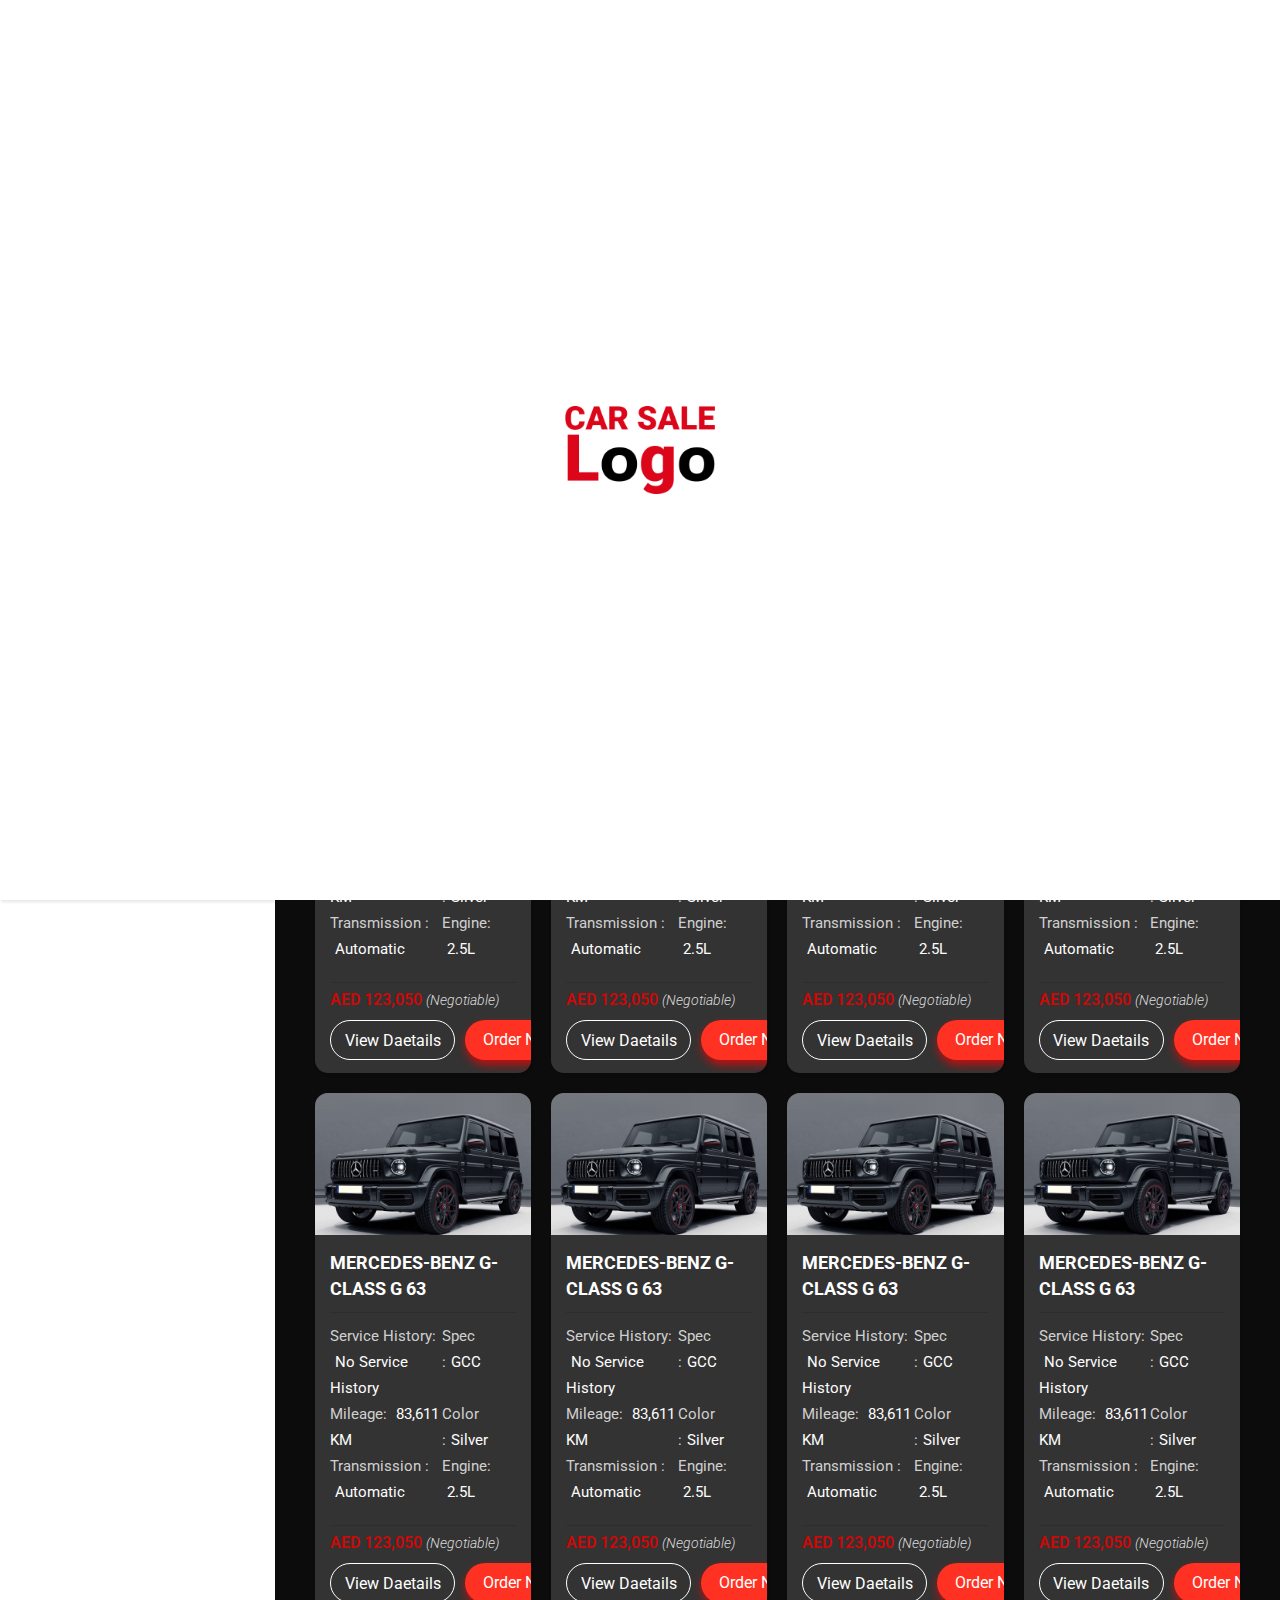
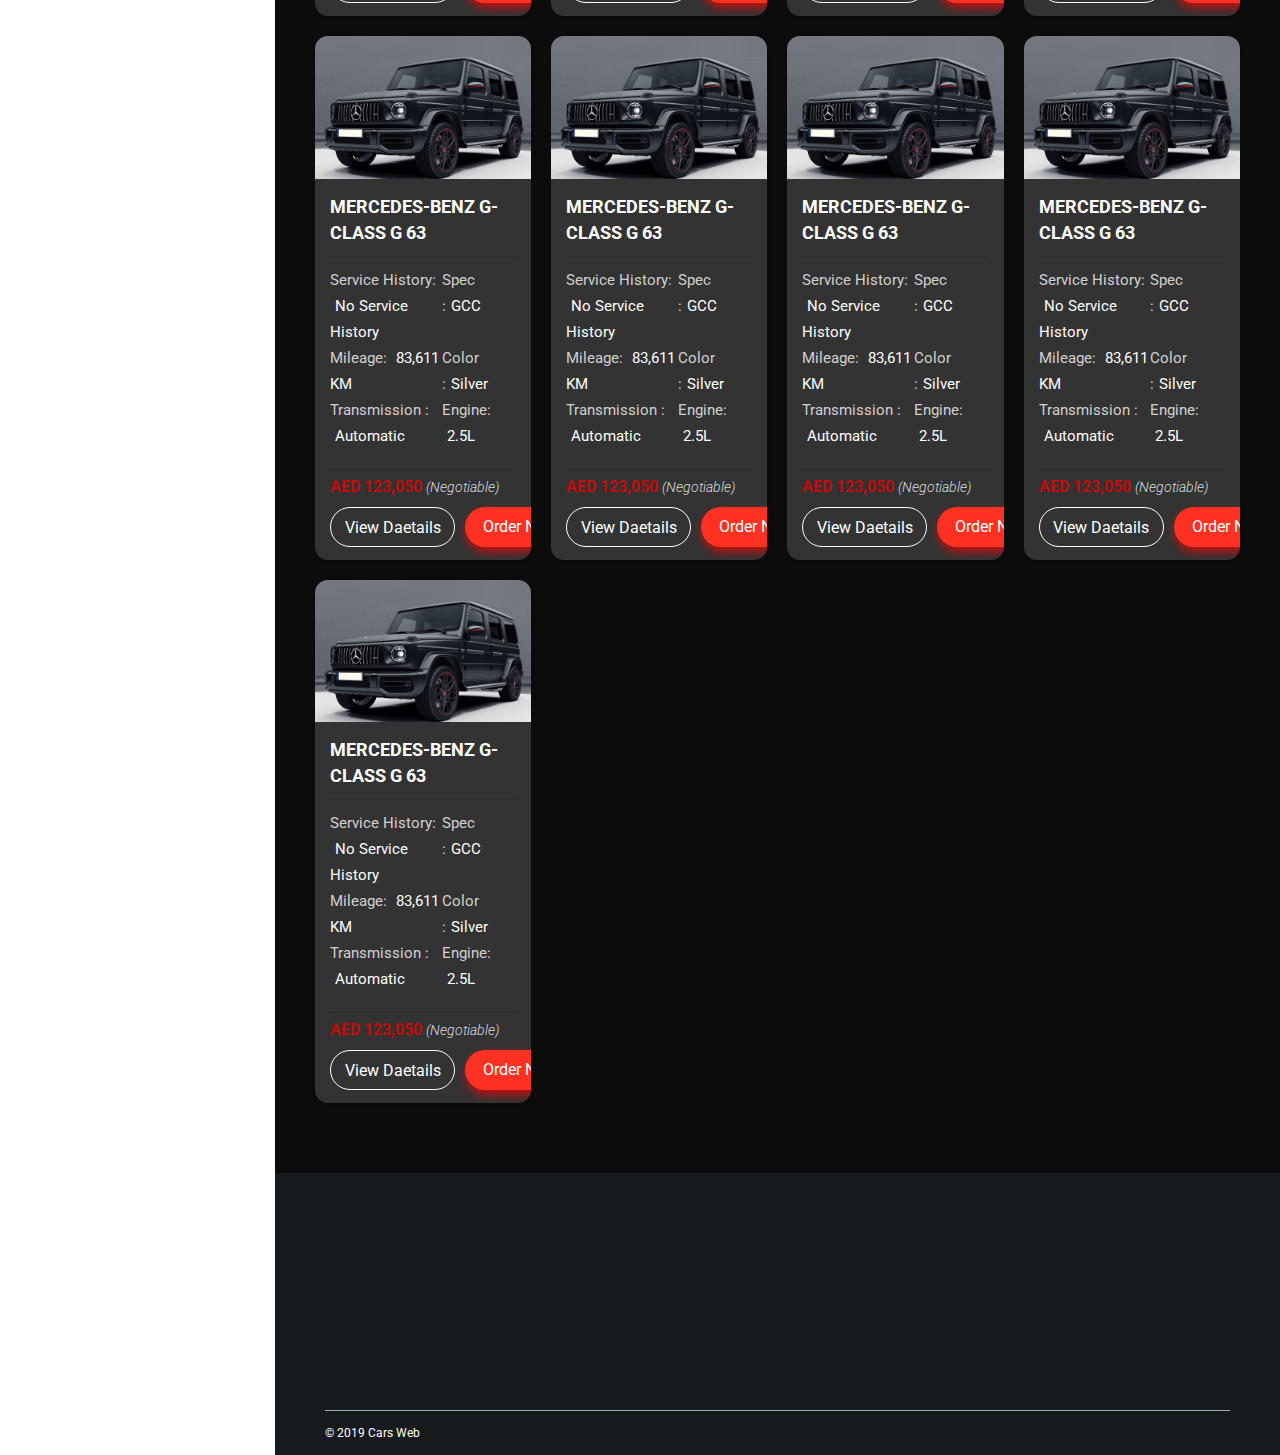
==== commit cd754f62: "New caomit -m changes" ====
--- a/index.html
+++ b/index.html
@@ -28,7 +28,7 @@
 
 <body>
   <div id="preloader"><img src="images/loader.png" alt="" /></div>
-  <div class="banner" id="top">
+
     <!--HEADER-->
     <header class="header  scroll-header">
       <div class="HeaderInner">
@@ -70,904 +70,882 @@
       <div class="clear"></div>
     </div>
     </header>
-  </div>
-  <!-- 01. SLIDER -->
-  <div class="SliderMainContainer">
-    <div id="slides">
-      <ul class="slides-container">
-      
+
+ 
+    <div class="SideBar">
+      <div class="StickySidebar scrollbar-macosx">
+        <div class="FiltersHead">
+          <h2>Filters</h2>
+          <button class="ResetBtn"> <i class="fa fa-undo-alt"></i> Reset </button>
+        </div>
+       <ul id="accordion" class="accordion " >
         <li>
-            <img class="animatable fadeInUp " src="images/Lamborghini.png" alt="">
-            <div class="SliderTexts animatable fadeInLeft">
-              <h1>The Middle East’s  <br>largest car marketplace.
-                <br><span>We manage every step. </span></h1>
-              <a href="#" class="sliderBtn">Explore</a>
+          <div class="link"><i class="far fa-map-marker-alt"></i>Cities<i class="fa fa-chevron-down"></i></div>
+          <div class="AccordionContent ">
+            <div class="ScrollContents scrollbar-macosx">
+              <input class="SearchValues" placeholder="Search">
+              <ul class="">
+              
+           
+                <li>
+                  <label class="pure-material-checkbox">
+                    <input type="checkbox">
+                    <span>Checkbox</span>
+                  </label>
+                </li>
+                <li>
+                  <label class="pure-material-checkbox">
+                    <input type="checkbox">
+                    <span>Checkbox</span>
+                  </label>
+                </li>
+      
+                <li>
+                  <label class="pure-material-checkbox">
+                    <input type="checkbox">
+                    <span>Checkbox</span>
+                  </label>
+                </li>
+      
+      
+      
+                <li>
+                  <label class="pure-material-checkbox">
+                    <input type="checkbox">
+                    <span>Checkbox</span>
+                  </label>
+                </li>
+      
+      
+      
+      
+                <li>
+                  <label class="pure-material-checkbox">
+                    <input type="checkbox">
+                    <span>Checkbox</span>
+                  </label>
+                </li>
+      
+      
+      
+                <li>
+                  <label class="pure-material-checkbox">
+                    <input type="checkbox">
+                    <span>Checkbox</span>
+                  </label>
+                </li>
+      
+      
+      
+      
+                <li>
+                  <label class="pure-material-checkbox">
+                    <input type="checkbox">
+                    <span>Checkbox</span>
+                  </label>
+                </li>
+      
+      
+      
+      
+                
+      
+              </ul>
+  
             </div>
-          </li>
-          <li >
-              <img class="animatable fadeInUp" src="images/ferrari.png" alt="">
-              <div class="SliderTexts animatable fadeInLeft">
-                <h1>ew Cars, Used Cars,  <br>Car Prices & Reviews in UAE
-                 </h1>
-                <a href="#" class="sliderBtn">Explore</a>
-              </div>
-            </li>
-            <li>
-                <img class="animatable fadeInUp" src="images/porche.png" alt="">
-                <div class="SliderTexts animatable fadeInLeft">
-                  <h1>The Middle East’s  <br>largest car marketplace.
-                    <br><span>We manage every step. </span></h1>
-                  <a href="#" class="sliderBtn">Explore</a>
-                </div>
-              </li>
-              
-      </ul>
-      <nav class="slides-navigation">
-        <a href="#" class="next"><span class="fas fa-chevron-right"></span></a>
-      </nav>
-    </div>
-  </div>
-
-  <div class="CarSearch">
-  <div class="SidebarAndCars">
-
-   <div class="SideBar">
-    <div class="StickySidebar">
-      <div class="FiltersHead">
-        <h2>Filters</h2>
-        <button class="ResetBtn"> <i class="fa fa-undo-alt"></i> Reset </button>
+           
+          </div>
+        </li>
+         <li>
+           <div class="link"><i class="fa fa-car"></i>Makes<i class="fa fa-chevron-down"></i></div>
+           <div class="AccordionContent ">
+             <div class="ScrollContents scrollbar-macosx">
+               <input class="SearchValues" placeholder="Search">
+               <ul class="">
+               
+            
+                 <li>
+                   <label class="pure-material-checkbox">
+                     <input type="checkbox">
+                     <span>Checkbox</span>
+                   </label>
+                 </li>
+                 <li>
+                   <label class="pure-material-checkbox">
+                     <input type="checkbox">
+                     <span>Checkbox</span>
+                   </label>
+                 </li>
+       
+                 <li>
+                   <label class="pure-material-checkbox">
+                     <input type="checkbox">
+                     <span>Checkbox</span>
+                   </label>
+                 </li>
+       
+       
+       
+                 <li>
+                   <label class="pure-material-checkbox">
+                     <input type="checkbox">
+                     <span>Checkbox</span>
+                   </label>
+                 </li>
+       
+       
+       
+       
+                 <li>
+                   <label class="pure-material-checkbox">
+                     <input type="checkbox">
+                     <span>Checkbox</span>
+                   </label>
+                 </li>
+       
+       
+       
+                 <li>
+                   <label class="pure-material-checkbox">
+                     <input type="checkbox">
+                     <span>Checkbox</span>
+                   </label>
+                 </li>
+       
+       
+       
+       
+                 <li>
+                   <label class="pure-material-checkbox">
+                     <input type="checkbox">
+                     <span>Checkbox</span>
+                   </label>
+                 </li>
+       
+       
+       
+       
+                 
+       
+               </ul>
+   
+             </div>
+            
+           </div>
+         </li>
+       <li>
+           <div class="link"><i class="fa fa-car"></i>Model<i class="fa fa-chevron-down"></i></div>
+           <div class="AccordionContent ">
+             <div class="ScrollContents scrollbar-macosx">
+               <input class="SearchValues" placeholder="Search">
+               <ul class="">
+               
+            
+                 <li>
+                   <label class="pure-material-checkbox">
+                     <input type="checkbox">
+                     <span>Checkbox</span>
+                   </label>
+                 </li>
+                 <li>
+                   <label class="pure-material-checkbox">
+                     <input type="checkbox">
+                     <span>Checkbox</span>
+                   </label>
+                 </li>
+       
+                 <li>
+                   <label class="pure-material-checkbox">
+                     <input type="checkbox">
+                     <span>Checkbox</span>
+                   </label>
+                 </li>
+       
+       
+       
+                 <li>
+                   <label class="pure-material-checkbox">
+                     <input type="checkbox">
+                     <span>Checkbox</span>
+                   </label>
+                 </li>
+       
+       
+       
+       
+                 <li>
+                   <label class="pure-material-checkbox">
+                     <input type="checkbox">
+                     <span>Checkbox</span>
+                   </label>
+                 </li>
+       
+       
+       
+                 <li>
+                   <label class="pure-material-checkbox">
+                     <input type="checkbox">
+                     <span>Checkbox</span>
+                   </label>
+                 </li>
+       
+       
+       
+       
+                 <li>
+                   <label class="pure-material-checkbox">
+                     <input type="checkbox">
+                     <span>Checkbox</span>
+                   </label>
+                 </li>
+       
+       
+       
+       
+                 
+       
+               </ul>
+   
+             </div>
+            
+           </div>
+         </li>
+         <li>
+           <div class="link"><i class="fa fa-calendar-alt"></i>Years<i class="fa fa-chevron-down"></i></div>
+           <div class="AccordionContent ">
+             <div class="ScrollContents scrollbar-macosx">
+               <input class="SearchValues" placeholder="Search">
+               <ul >
+               
+                 <li>
+                   <label class="pure-material-checkbox">
+                     <input type="checkbox">
+                     <span>All</span>
+                   </label>
+                 </li>
+                 <li>
+                   <label class="pure-material-checkbox">
+                     <input type="checkbox">
+                     <span>2010</span>
+                   </label>
+                 </li>
+                 <li>
+                   <label class="pure-material-checkbox">
+                     <input type="checkbox">
+                     <span>2011</span>
+                   </label>
+                 </li>
+       
+                 <li>
+                   <label class="pure-material-checkbox">
+                     <input type="checkbox">
+                     <span>2012</span>
+                   </label>
+                 </li>
+       
+       
+       
+                 <li>
+                   <label class="pure-material-checkbox">
+                     <input type="checkbox">
+                     <span>2013</span>
+                   </label>
+                 </li>
+       
+       
+       
+       
+                 <li>
+                   <label class="pure-material-checkbox">
+                     <input type="checkbox">
+                     <span>2014</span>
+                   </label>
+                 </li>
+       
+       
+       
+                 <li>
+                   <label class="pure-material-checkbox">
+                     <input type="checkbox">
+                     <span>2015</span>
+                   </label>
+                 </li>
+       
+       
+       
+       
+                 <li>
+                   <label class="pure-material-checkbox">
+                     <input type="checkbox">
+                     <span>2016</span>
+                   </label>
+                 </li>
+       
+       
+       
+       
+                 
+       
+               </ul>
+   
+             </div>
+            
+           </div>
+         </li>
+         <li>
+           <div class="link"><i class="far fa-money-bill"></i>Price<i class="fa fa-chevron-down"></i></div>
+           <div class="AccordionContent ">
+             <div class="ScrollContents scrollbar-macosx">
+               <div class="Price InputFlex">
+                 <input placeholder="MIN">
+                 <input placeholder="MAX">
+               </div>
+   
+             </div>
+            
+           </div>
+         </li>
+   
+    <li>
+           <div class="link"><i class="far fa-tachometer"></i>Maximum Mileage <i class="fa fa-chevron-down"></i></div>
+           <div class="AccordionContent ">
+             <div class="ScrollContents scrollbar-macosx">
+               <div class="SelectFlex">
+               <select>
+                 <option>Any</option>
+                 <option>max  100000 km</option>
+                 <option>max  100000 km</option>
+                 <option>max  100000 km</option>
+   
+                 <option>max  100000 km</option>
+               </select>
+               
+             </div>
+   
+             </div>
+            
+           </div>
+         </li>
+   
+         <li>
+           <div class="link"><i class="fa fa-car"></i>Body Types<i class="fa fa-chevron-down"></i></div>
+           <div class="AccordionContent ">
+             <div class="ScrollContents scrollbar-macosx">
+               <input class="SearchValues" placeholder="Search">
+               <ul >
+               
+                 <li>
+                   <label class="pure-material-checkbox">
+                     <input type="checkbox">
+                     <span>All</span>
+                   </label>
+                 </li>
+                 <li>
+                   <label class="pure-material-checkbox">
+                     <input type="checkbox">
+                     <span>2010</span>
+                   </label>
+                 </li>
+                 <li>
+                   <label class="pure-material-checkbox">
+                     <input type="checkbox">
+                     <span>2011</span>
+                   </label>
+                 </li>
+       
+                 <li>
+                   <label class="pure-material-checkbox">
+                     <input type="checkbox">
+                     <span>2012</span>
+                   </label>
+                 </li>
+       
+       
+       
+                 <li>
+                   <label class="pure-material-checkbox">
+                     <input type="checkbox">
+                     <span>2013</span>
+                   </label>
+                 </li>
+       
+       
+       
+       
+                 <li>
+                   <label class="pure-material-checkbox">
+                     <input type="checkbox">
+                     <span>2014</span>
+                   </label>
+                 </li>
+       
+       
+       
+                 <li>
+                   <label class="pure-material-checkbox">
+                     <input type="checkbox">
+                     <span>2015</span>
+                   </label>
+                 </li>
+       
+       
+       
+       
+                 <li>
+                   <label class="pure-material-checkbox">
+                     <input type="checkbox">
+                     <span>2016</span>
+                   </label>
+                 </li>
+       
+       
+       
+       
+                 
+       
+               </ul>
+   
+             </div>
+            
+           </div>
+         </li>
+   
+         <li>
+           <div class="link"><i class="far fa-money-bill-alt"></i>Deal Ratings          <i class="fa fa-chevron-down"></i></div>
+           <div class="AccordionContent ">
+             <div class="ScrollContents scrollbar-macosx">
+               <input class="SearchValues" placeholder="Search">
+               <ul class="">
+               
+            
+                 <li>
+                   <label class="pure-material-checkbox">
+                     <input type="checkbox">
+                     <span>Checkbox</span>
+                   </label>
+                 </li>
+                 <li>
+                   <label class="pure-material-checkbox">
+                     <input type="checkbox">
+                     <span>Checkbox</span>
+                   </label>
+                 </li>
+       
+                 <li>
+                   <label class="pure-material-checkbox">
+                     <input type="checkbox">
+                     <span>Checkbox</span>
+                   </label>
+                 </li>
+       
+       
+       
+                 <li>
+                   <label class="pure-material-checkbox">
+                     <input type="checkbox">
+                     <span>Checkbox</span>
+                   </label>
+                 </li>
+       
+       
+       
+       
+                 <li>
+                   <label class="pure-material-checkbox">
+                     <input type="checkbox">
+                     <span>Checkbox</span>
+                   </label>
+                 </li>
+       
+       
+       
+                 <li>
+                   <label class="pure-material-checkbox">
+                     <input type="checkbox">
+                     <span>Checkbox</span>
+                   </label>
+                 </li>
+       
+       
+       
+       
+                 <li>
+                   <label class="pure-material-checkbox">
+                     <input type="checkbox">
+                     <span>Checkbox</span>
+                   </label>
+                 </li>
+       
+       
+       
+       
+                 
+       
+               </ul>
+   
+             </div>
+            
+           </div>
+         </li>
+   <li>
+           <div class="link"><i class="far fa-star"></i>Specs       <i class="fa fa-chevron-down"></i></div>
+           <div class="AccordionContent ">
+             <div class="ScrollContents scrollbar-macosx">
+               <input class="SearchValues" placeholder="Search">
+               <ul class="">
+               
+            
+                 <li>
+                   <label class="pure-material-checkbox">
+                     <input type="checkbox">
+                     <span>Checkbox</span>
+                   </label>
+                 </li>
+                 <li>
+                   <label class="pure-material-checkbox">
+                     <input type="checkbox">
+                     <span>Checkbox</span>
+                   </label>
+                 </li>
+       
+                 <li>
+                   <label class="pure-material-checkbox">
+                     <input type="checkbox">
+                     <span>Checkbox</span>
+                   </label>
+                 </li>
+       
+       
+       
+                 <li>
+                   <label class="pure-material-checkbox">
+                     <input type="checkbox">
+                     <span>Checkbox</span>
+                   </label>
+                 </li>
+       
+       
+       
+       
+                 <li>
+                   <label class="pure-material-checkbox">
+                     <input type="checkbox">
+                     <span>Checkbox</span>
+                   </label>
+                 </li>
+       
+       
+       
+                 <li>
+                   <label class="pure-material-checkbox">
+                     <input type="checkbox">
+                     <span>Checkbox</span>
+                   </label>
+                 </li>
+       
+       
+       
+       
+                 <li>
+                   <label class="pure-material-checkbox">
+                     <input type="checkbox">
+                     <span>Checkbox</span>
+                   </label>
+                 </li>
+       
+       
+       
+       
+                 
+       
+               </ul>
+   
+             </div>
+            
+           </div>
+         </li>
+   <li>
+           <div class="link"><i class="fa fa-wrench"></i>Service History       <i class="fa fa-chevron-down"></i></div>
+           <div class="AccordionContent ">
+             <div class="ScrollContents scrollbar-macosx">
+               <input class="SearchValues" placeholder="Search">
+               <ul class="">
+               
+            
+                 <li>
+                   <label class="pure-material-checkbox">
+                     <input type="checkbox">
+                     <span>Checkbox</span>
+                   </label>
+                 </li>
+                 <li>
+                   <label class="pure-material-checkbox">
+                     <input type="checkbox">
+                     <span>Checkbox</span>
+                   </label>
+                 </li>
+       
+                 <li>
+                   <label class="pure-material-checkbox">
+                     <input type="checkbox">
+                     <span>Checkbox</span>
+                   </label>
+                 </li>
+       
+       
+       
+                 <li>
+                   <label class="pure-material-checkbox">
+                     <input type="checkbox">
+                     <span>Checkbox</span>
+                   </label>
+                 </li>
+       
+       
+       
+       
+                 <li>
+                   <label class="pure-material-checkbox">
+                     <input type="checkbox">
+                     <span>Checkbox</span>
+                   </label>
+                 </li>
+       
+       
+       
+                 <li>
+                   <label class="pure-material-checkbox">
+                     <input type="checkbox">
+                     <span>Checkbox</span>
+                   </label>
+                 </li>
+       
+       
+       
+       
+                 <li>
+                   <label class="pure-material-checkbox">
+                     <input type="checkbox">
+                     <span>Checkbox</span>
+                   </label>
+                 </li>
+       
+       
+       
+       
+                 
+       
+               </ul>
+   
+             </div>
+            
+           </div>
+         </li>
+       <li>
+           <div class="link"><i class="fa fa-paint-brush"></i>Colors     <i class="fa fa-chevron-down"></i></div>
+           <div class="AccordionContent ">
+             <div class="ScrollContents scrollbar-macosx">
+               <input class="SearchValues" placeholder="Search">
+               <ul class="">
+               
+            
+                 <li>
+                   <label class="pure-material-checkbox">
+                     <input type="checkbox">
+                     <span>Checkbox</span>
+                   </label>
+                 </li>
+                 <li>
+                   <label class="pure-material-checkbox">
+                     <input type="checkbox">
+                     <span>Checkbox</span>
+                   </label>
+                 </li>
+       
+                 <li>
+                   <label class="pure-material-checkbox">
+                     <input type="checkbox">
+                     <span>Checkbox</span>
+                   </label>
+                 </li>
+       
+       
+       
+                 <li>
+                   <label class="pure-material-checkbox">
+                     <input type="checkbox">
+                     <span>Checkbox</span>
+                   </label>
+                 </li>
+       
+       
+       
+       
+                 <li>
+                   <label class="pure-material-checkbox">
+                     <input type="checkbox">
+                     <span>Checkbox</span>
+                   </label>
+                 </li>
+       
+       
+       
+                 <li>
+                   <label class="pure-material-checkbox">
+                     <input type="checkbox">
+                     <span>Checkbox</span>
+                   </label>
+                 </li>
+       
+       
+       
+       
+                 <li>
+                   <label class="pure-material-checkbox">
+                     <input type="checkbox">
+                     <span>Checkbox</span>
+                   </label>
+                 </li>
+       
+       
+       
+       
+                 
+       
+               </ul>
+   
+             </div>
+            
+           </div>
+         </li>  
+          <li>
+           <div class="link"><i class="fal fa-paint-brush"></i>Paint Condition<i class="fa fa-chevron-down"></i></div>
+           <div class="AccordionContent ">
+             <div class="ScrollContents scrollbar-macosx">
+               <input class="SearchValues" placeholder="Search">
+               <ul class="">
+               
+            
+                 <li>
+                   <label class="pure-material-checkbox">
+                     <input type="checkbox">
+                     <span>Checkbox</span>
+                   </label>
+                 </li>
+                 <li>
+                   <label class="pure-material-checkbox">
+                     <input type="checkbox">
+                     <span>Checkbox</span>
+                   </label>
+                 </li>
+       
+                 <li>
+                   <label class="pure-material-checkbox">
+                     <input type="checkbox">
+                     <span>Checkbox</span>
+                   </label>
+                 </li>
+       
+       
+       
+                 <li>
+                   <label class="pure-material-checkbox">
+                     <input type="checkbox">
+                     <span>Checkbox</span>
+                   </label>
+                 </li>
+       
+       
+       
+       
+                 <li>
+                   <label class="pure-material-checkbox">
+                     <input type="checkbox">
+                     <span>Checkbox</span>
+                   </label>
+                 </li>
+       
+       
+       
+                 <li>
+                   <label class="pure-material-checkbox">
+                     <input type="checkbox">
+                     <span>Checkbox</span>
+                   </label>
+                 </li>
+       
+       
+       
+       
+                 <li>
+                   <label class="pure-material-checkbox">
+                     <input type="checkbox">
+                     <span>Checkbox</span>
+                   </label>
+                 </li>
+       
+       
+       
+       
+                 
+       
+               </ul>
+   
+             </div>
+            
+           </div>
+         </li>   
+       </ul>
       </div>
-     <ul id="accordion" class="accordion" >
-       <li>
-         <div class="link"><i class="far fa-map-marker-alt"></i>CITIES<i class="fa fa-chevron-down"></i></div>
-         <div class="AccordionContent ">
-           <div class="ScrollContents scrollbar-macosx">
-             <input class="SearchValues" placeholder="Search">
-             <ul class="">
-             
-          
-               <li>
-                 <label class="pure-material-checkbox">
-                   <input type="checkbox">
-                   <span>Checkbox</span>
-                 </label>
-               </li>
-               <li>
-                 <label class="pure-material-checkbox">
-                   <input type="checkbox">
-                   <span>Checkbox</span>
-                 </label>
-               </li>
-     
-               <li>
-                 <label class="pure-material-checkbox">
-                   <input type="checkbox">
-                   <span>Checkbox</span>
-                 </label>
-               </li>
-     
-     
-     
-               <li>
-                 <label class="pure-material-checkbox">
-                   <input type="checkbox">
-                   <span>Checkbox</span>
-                 </label>
-               </li>
-     
-     
-     
-     
-               <li>
-                 <label class="pure-material-checkbox">
-                   <input type="checkbox">
-                   <span>Checkbox</span>
-                 </label>
-               </li>
-     
-     
-     
-               <li>
-                 <label class="pure-material-checkbox">
-                   <input type="checkbox">
-                   <span>Checkbox</span>
-                 </label>
-               </li>
-     
-     
-     
-     
-               <li>
-                 <label class="pure-material-checkbox">
-                   <input type="checkbox">
-                   <span>Checkbox</span>
-                 </label>
-               </li>
-     
-     
-     
-     
-               
-     
-             </ul>
- 
-           </div>
-          
-         </div>
-       </li>
-       <li>
-         <div class="link"><i class="fa fa-car"></i>Makes<i class="fa fa-chevron-down"></i></div>
-         <div class="AccordionContent ">
-           <div class="ScrollContents scrollbar-macosx">
-             <input class="SearchValues" placeholder="Search">
-             <ul class="">
-             
-          
-               <li>
-                 <label class="pure-material-checkbox">
-                   <input type="checkbox">
-                   <span>Checkbox</span>
-                 </label>
-               </li>
-               <li>
-                 <label class="pure-material-checkbox">
-                   <input type="checkbox">
-                   <span>Checkbox</span>
-                 </label>
-               </li>
-     
-               <li>
-                 <label class="pure-material-checkbox">
-                   <input type="checkbox">
-                   <span>Checkbox</span>
-                 </label>
-               </li>
-     
-     
-     
-               <li>
-                 <label class="pure-material-checkbox">
-                   <input type="checkbox">
-                   <span>Checkbox</span>
-                 </label>
-               </li>
-     
-     
-     
-     
-               <li>
-                 <label class="pure-material-checkbox">
-                   <input type="checkbox">
-                   <span>Checkbox</span>
-                 </label>
-               </li>
-     
-     
-     
-               <li>
-                 <label class="pure-material-checkbox">
-                   <input type="checkbox">
-                   <span>Checkbox</span>
-                 </label>
-               </li>
-     
-     
-     
-     
-               <li>
-                 <label class="pure-material-checkbox">
-                   <input type="checkbox">
-                   <span>Checkbox</span>
-                 </label>
-               </li>
-     
-     
-     
-     
-               
-     
-             </ul>
- 
-           </div>
-          
-         </div>
-       </li>
-     <li>
-         <div class="link"><i class="fa fa-car"></i>Model<i class="fa fa-chevron-down"></i></div>
-         <div class="AccordionContent ">
-           <div class="ScrollContents scrollbar-macosx">
-             <input class="SearchValues" placeholder="Search">
-             <ul class="">
-             
-          
-               <li>
-                 <label class="pure-material-checkbox">
-                   <input type="checkbox">
-                   <span>Checkbox</span>
-                 </label>
-               </li>
-               <li>
-                 <label class="pure-material-checkbox">
-                   <input type="checkbox">
-                   <span>Checkbox</span>
-                 </label>
-               </li>
-     
-               <li>
-                 <label class="pure-material-checkbox">
-                   <input type="checkbox">
-                   <span>Checkbox</span>
-                 </label>
-               </li>
-     
-     
-     
-               <li>
-                 <label class="pure-material-checkbox">
-                   <input type="checkbox">
-                   <span>Checkbox</span>
-                 </label>
-               </li>
-     
-     
-     
-     
-               <li>
-                 <label class="pure-material-checkbox">
-                   <input type="checkbox">
-                   <span>Checkbox</span>
-                 </label>
-               </li>
-     
-     
-     
-               <li>
-                 <label class="pure-material-checkbox">
-                   <input type="checkbox">
-                   <span>Checkbox</span>
-                 </label>
-               </li>
-     
-     
-     
-     
-               <li>
-                 <label class="pure-material-checkbox">
-                   <input type="checkbox">
-                   <span>Checkbox</span>
-                 </label>
-               </li>
-     
-     
-     
-     
-               
-     
-             </ul>
- 
-           </div>
-          
-         </div>
-       </li>
-       <li>
-         <div class="link"><i class="fa fa-calendar-alt"></i>Years<i class="fa fa-chevron-down"></i></div>
-         <div class="AccordionContent ">
-           <div class="ScrollContents scrollbar-macosx">
-             <input class="SearchValues" placeholder="Search">
-             <ul >
-             
-               <li>
-                 <label class="pure-material-checkbox">
-                   <input type="checkbox">
-                   <span>All</span>
-                 </label>
-               </li>
-               <li>
-                 <label class="pure-material-checkbox">
-                   <input type="checkbox">
-                   <span>2010</span>
-                 </label>
-               </li>
-               <li>
-                 <label class="pure-material-checkbox">
-                   <input type="checkbox">
-                   <span>2011</span>
-                 </label>
-               </li>
-     
-               <li>
-                 <label class="pure-material-checkbox">
-                   <input type="checkbox">
-                   <span>2012</span>
-                 </label>
-               </li>
-     
-     
-     
-               <li>
-                 <label class="pure-material-checkbox">
-                   <input type="checkbox">
-                   <span>2013</span>
-                 </label>
-               </li>
-     
-     
-     
-     
-               <li>
-                 <label class="pure-material-checkbox">
-                   <input type="checkbox">
-                   <span>2014</span>
-                 </label>
-               </li>
-     
-     
-     
-               <li>
-                 <label class="pure-material-checkbox">
-                   <input type="checkbox">
-                   <span>2015</span>
-                 </label>
-               </li>
-     
-     
-     
-     
-               <li>
-                 <label class="pure-material-checkbox">
-                   <input type="checkbox">
-                   <span>2016</span>
-                 </label>
-               </li>
-     
-     
-     
-     
-               
-     
-             </ul>
- 
-           </div>
-          
-         </div>
-       </li>
-       <li>
-         <div class="link"><i class="far fa-money-bill"></i>Price<i class="fa fa-chevron-down"></i></div>
-         <div class="AccordionContent ">
-           <div class="ScrollContents scrollbar-macosx">
-             <div class="Price InputFlex">
-               <input placeholder="MIN">
-               <input placeholder="MAX">
-             </div>
- 
-           </div>
-          
-         </div>
-       </li>
- 
-  <li>
-         <div class="link"><i class="far fa-tachometer"></i>Maximum Mileage <i class="fa fa-chevron-down"></i></div>
-         <div class="AccordionContent ">
-           <div class="ScrollContents scrollbar-macosx">
-             <div class="SelectFlex">
-             <select>
-               <option>Any</option>
-               <option>max  100000 km</option>
-               <option>max  100000 km</option>
-               <option>max  100000 km</option>
- 
-               <option>max  100000 km</option>
-             </select>
-             
-           </div>
- 
-           </div>
-          
-         </div>
-       </li>
- 
-       <li>
-         <div class="link"><i class="fa fa-car"></i>Body Types<i class="fa fa-chevron-down"></i></div>
-         <div class="AccordionContent ">
-           <div class="ScrollContents scrollbar-macosx">
-             <input class="SearchValues" placeholder="Search">
-             <ul >
-             
-               <li>
-                 <label class="pure-material-checkbox">
-                   <input type="checkbox">
-                   <span>All</span>
-                 </label>
-               </li>
-               <li>
-                 <label class="pure-material-checkbox">
-                   <input type="checkbox">
-                   <span>2010</span>
-                 </label>
-               </li>
-               <li>
-                 <label class="pure-material-checkbox">
-                   <input type="checkbox">
-                   <span>2011</span>
-                 </label>
-               </li>
-     
-               <li>
-                 <label class="pure-material-checkbox">
-                   <input type="checkbox">
-                   <span>2012</span>
-                 </label>
-               </li>
-     
-     
-     
-               <li>
-                 <label class="pure-material-checkbox">
-                   <input type="checkbox">
-                   <span>2013</span>
-                 </label>
-               </li>
-     
-     
-     
-     
-               <li>
-                 <label class="pure-material-checkbox">
-                   <input type="checkbox">
-                   <span>2014</span>
-                 </label>
-               </li>
-     
-     
-     
-               <li>
-                 <label class="pure-material-checkbox">
-                   <input type="checkbox">
-                   <span>2015</span>
-                 </label>
-               </li>
-     
-     
-     
-     
-               <li>
-                 <label class="pure-material-checkbox">
-                   <input type="checkbox">
-                   <span>2016</span>
-                 </label>
-               </li>
-     
-     
-     
-     
-               
-     
-             </ul>
- 
-           </div>
-          
-         </div>
-       </li>
- 
-       <li>
-         <div class="link"><i class="far fa-money-bill-alt"></i>Deal Ratings          <i class="fa fa-chevron-down"></i></div>
-         <div class="AccordionContent ">
-           <div class="ScrollContents scrollbar-macosx">
-             <input class="SearchValues" placeholder="Search">
-             <ul class="">
-             
-          
-               <li>
-                 <label class="pure-material-checkbox">
-                   <input type="checkbox">
-                   <span>Checkbox</span>
-                 </label>
-               </li>
-               <li>
-                 <label class="pure-material-checkbox">
-                   <input type="checkbox">
-                   <span>Checkbox</span>
-                 </label>
-               </li>
-     
-               <li>
-                 <label class="pure-material-checkbox">
-                   <input type="checkbox">
-                   <span>Checkbox</span>
-                 </label>
-               </li>
-     
-     
-     
-               <li>
-                 <label class="pure-material-checkbox">
-                   <input type="checkbox">
-                   <span>Checkbox</span>
-                 </label>
-               </li>
-     
-     
-     
-     
-               <li>
-                 <label class="pure-material-checkbox">
-                   <input type="checkbox">
-                   <span>Checkbox</span>
-                 </label>
-               </li>
-     
-     
-     
-               <li>
-                 <label class="pure-material-checkbox">
-                   <input type="checkbox">
-                   <span>Checkbox</span>
-                 </label>
-               </li>
-     
-     
-     
-     
-               <li>
-                 <label class="pure-material-checkbox">
-                   <input type="checkbox">
-                   <span>Checkbox</span>
-                 </label>
-               </li>
-     
-     
-     
-     
-               
-     
-             </ul>
- 
-           </div>
-          
-         </div>
-       </li>
- <li>
-         <div class="link"><i class="far fa-star"></i>Specs       <i class="fa fa-chevron-down"></i></div>
-         <div class="AccordionContent ">
-           <div class="ScrollContents scrollbar-macosx">
-             <input class="SearchValues" placeholder="Search">
-             <ul class="">
-             
-          
-               <li>
-                 <label class="pure-material-checkbox">
-                   <input type="checkbox">
-                   <span>Checkbox</span>
-                 </label>
-               </li>
-               <li>
-                 <label class="pure-material-checkbox">
-                   <input type="checkbox">
-                   <span>Checkbox</span>
-                 </label>
-               </li>
-     
-               <li>
-                 <label class="pure-material-checkbox">
-                   <input type="checkbox">
-                   <span>Checkbox</span>
-                 </label>
-               </li>
-     
-     
-     
-               <li>
-                 <label class="pure-material-checkbox">
-                   <input type="checkbox">
-                   <span>Checkbox</span>
-                 </label>
-               </li>
-     
-     
-     
-     
-               <li>
-                 <label class="pure-material-checkbox">
-                   <input type="checkbox">
-                   <span>Checkbox</span>
-                 </label>
-               </li>
-     
-     
-     
-               <li>
-                 <label class="pure-material-checkbox">
-                   <input type="checkbox">
-                   <span>Checkbox</span>
-                 </label>
-               </li>
-     
-     
-     
-     
-               <li>
-                 <label class="pure-material-checkbox">
-                   <input type="checkbox">
-                   <span>Checkbox</span>
-                 </label>
-               </li>
-     
-     
-     
-     
-               
-     
-             </ul>
- 
-           </div>
-          
-         </div>
-       </li>
- <li>
-         <div class="link"><i class="fa fa-wrench"></i>Service History       <i class="fa fa-chevron-down"></i></div>
-         <div class="AccordionContent ">
-           <div class="ScrollContents scrollbar-macosx">
-             <input class="SearchValues" placeholder="Search">
-             <ul class="">
-             
-          
-               <li>
-                 <label class="pure-material-checkbox">
-                   <input type="checkbox">
-                   <span>Checkbox</span>
-                 </label>
-               </li>
-               <li>
-                 <label class="pure-material-checkbox">
-                   <input type="checkbox">
-                   <span>Checkbox</span>
-                 </label>
-               </li>
-     
-               <li>
-                 <label class="pure-material-checkbox">
-                   <input type="checkbox">
-                   <span>Checkbox</span>
-                 </label>
-               </li>
-     
-     
-     
-               <li>
-                 <label class="pure-material-checkbox">
-                   <input type="checkbox">
-                   <span>Checkbox</span>
-                 </label>
-               </li>
-     
-     
-     
-     
-               <li>
-                 <label class="pure-material-checkbox">
-                   <input type="checkbox">
-                   <span>Checkbox</span>
-                 </label>
-               </li>
-     
-     
-     
-               <li>
-                 <label class="pure-material-checkbox">
-                   <input type="checkbox">
-                   <span>Checkbox</span>
-                 </label>
-               </li>
-     
-     
-     
-     
-               <li>
-                 <label class="pure-material-checkbox">
-                   <input type="checkbox">
-                   <span>Checkbox</span>
-                 </label>
-               </li>
-     
-     
-     
-     
-               
-     
-             </ul>
- 
-           </div>
-          
-         </div>
-       </li>
-     <li>
-         <div class="link"><i class="fa fa-paint-brush"></i>Colors     <i class="fa fa-chevron-down"></i></div>
-         <div class="AccordionContent ">
-           <div class="ScrollContents scrollbar-macosx">
-             <input class="SearchValues" placeholder="Search">
-             <ul class="">
-             
-          
-               <li>
-                 <label class="pure-material-checkbox">
-                   <input type="checkbox">
-                   <span>Checkbox</span>
-                 </label>
-               </li>
-               <li>
-                 <label class="pure-material-checkbox">
-                   <input type="checkbox">
-                   <span>Checkbox</span>
-                 </label>
-               </li>
-     
-               <li>
-                 <label class="pure-material-checkbox">
-                   <input type="checkbox">
-                   <span>Checkbox</span>
-                 </label>
-               </li>
-     
-     
-     
-               <li>
-                 <label class="pure-material-checkbox">
-                   <input type="checkbox">
-                   <span>Checkbox</span>
-                 </label>
-               </li>
-     
-     
-     
-     
-               <li>
-                 <label class="pure-material-checkbox">
-                   <input type="checkbox">
-                   <span>Checkbox</span>
-                 </label>
-               </li>
-     
-     
-     
-               <li>
-                 <label class="pure-material-checkbox">
-                   <input type="checkbox">
-                   <span>Checkbox</span>
-                 </label>
-               </li>
-     
-     
-     
-     
-               <li>
-                 <label class="pure-material-checkbox">
-                   <input type="checkbox">
-                   <span>Checkbox</span>
-                 </label>
-               </li>
-     
-     
-     
-     
-               
-     
-             </ul>
- 
-           </div>
-          
-         </div>
-       </li>  
-        <li>
-         <div class="link"><i class="fal fa-paint-brush"></i>Paint Condition<i class="fa fa-chevron-down"></i></div>
-         <div class="AccordionContent ">
-           <div class="ScrollContents scrollbar-macosx">
-             <input class="SearchValues" placeholder="Search">
-             <ul class="">
-             
-          
-               <li>
-                 <label class="pure-material-checkbox">
-                   <input type="checkbox">
-                   <span>Checkbox</span>
-                 </label>
-               </li>
-               <li>
-                 <label class="pure-material-checkbox">
-                   <input type="checkbox">
-                   <span>Checkbox</span>
-                 </label>
-               </li>
-     
-               <li>
-                 <label class="pure-material-checkbox">
-                   <input type="checkbox">
-                   <span>Checkbox</span>
-                 </label>
-               </li>
-     
-     
-     
-               <li>
-                 <label class="pure-material-checkbox">
-                   <input type="checkbox">
-                   <span>Checkbox</span>
-                 </label>
-               </li>
-     
-     
-     
-     
-               <li>
-                 <label class="pure-material-checkbox">
-                   <input type="checkbox">
-                   <span>Checkbox</span>
-                 </label>
-               </li>
-     
-     
-     
-               <li>
-                 <label class="pure-material-checkbox">
-                   <input type="checkbox">
-                   <span>Checkbox</span>
-                 </label>
-               </li>
-     
-     
-     
-     
-               <li>
-                 <label class="pure-material-checkbox">
-                   <input type="checkbox">
-                   <span>Checkbox</span>
-                 </label>
-               </li>
-     
-     
-     
-     
-               
-     
-             </ul>
- 
-           </div>
-          
-         </div>
-       </li>   
-     </ul>
-    </div>
+    
+     </div>
+  <div class="ContentArea">
   
-   </div>
+
+      <!-- 01. SLIDER -->
+      <div class="banner" id="top">
+        <div class="SliderMainContainer">
+          <div id="slides">
+            <ul class="slides-container">
+            
+              <li>
+                  <img class="animatable fadeInUp " src="images/Lamborghini.png" alt="">
+                  <div class="SliderTexts animatable fadeInLeft">
+                    <h1>The Middle East’s  <br>largest car marketplace.
+                      <br><span>We manage every step. </span></h1>
+                    <a href="#" class="sliderBtn">Explore</a>
+                  </div>
+                </li>
+                <li >
+                    <img class="animatable fadeInUp" src="images/ferrari.png" alt="">
+                    <div class="SliderTexts animatable fadeInLeft">
+                      <h1>ew Cars, Used Cars,  <br>Car Prices & Reviews in UAE
+                       </h1>
+                      <a href="#" class="sliderBtn">Explore</a>
+                    </div>
+                  </li>
+                  <li>
+                      <img class="animatable fadeInUp" src="images/porche.png" alt="">
+                      <div class="SliderTexts animatable fadeInLeft">
+                        <h1>The Middle East’s  <br>largest car marketplace.
+                          <br><span>We manage every step. </span></h1>
+                        <a href="#" class="sliderBtn">Explore</a>
+                      </div>
+                    </li>
+                    
+            </ul>
+            <nav class="slides-navigation">
+              <a href="#" class="prev"><span class="fas fa-chevron-left"></span></a>
+              <a href="#" class="next"><span class="fas fa-chevron-right"></span></a>
+            </nav>
+          </div>
+        </div>
+            </div>
    <div class="CarsLisitingAndPagination">
+  
      <div class="CarList">
        <ul>
-         <li>
-           <div  class="Box">
-         <div class="CarImage">
-           <img src="images/cars/Mercedez-G63-edition.jpg" alt="">
-         </div>
-         <div class="CarDetails">
-           <h2>Mercedes-Benz G-Class G 63</h2>
-           
-           <div class="MoreDetails">
-             <p>Service History: <span>No Service History</span></p>
-            <p>Spec :<span>GCC</span></p>
-             <p>Mileage: <span>83,611 KM</span></p>
-             <p>Color :<span>Silver</span></p>
-             <p>Transmission : <span>Automatic</span></p>
-             <p>Engine: <span>2.5L</span></p>
-           </div>
-           <div class="PriceAndButton">
-            <h3 class="CarPrice">AED 123,050 <i>(Negotiable)</i></h3>
-            <div class="Buttons">
-              <a class="ViewDetBtn">View Daetails</a>
-              <a class="OrderBtn">Order Now</a>
-            </div>
-           </div>
-          
-         </div>
-        </div>
-       </li>
+       
        <li>
         <div  class="Box">
       <div class="CarImage">
@@ -1325,146 +1303,60 @@
       </ul>
      </div>
    </div>
-  </div>
-  </div>
-  <div class="Bottom">
-  <div class="WhyChooseUs">
-    <div class="WhychooseUsHead">
-        <h2 class="animatable fadeIn">New <span>Arrivals</span></h2>
+
+  
+  
+  
+    <footer>
+      <div class="InnerFooter animatable fadeIn">
+          <!-- 1 -->
+          <div class="CarWebInfo">
+              <div class="FooterHeads">
+                  <img src="images/white-logo.png" />
+              </div>
+              <p>+12 34567890</p>
+              <p>info@example.com</p>
+              <p>Abcd, ZyyX Tower, Floor 0123,<br> Kuwait</p>
+          </div>
+          <!-- 2 -->
+          <div class="QuickLinks">
+              <div class="FooterHeads">
+                  <h4>Quick <span>Links</span></h4>
+              </div>
+              <a >Home</a>
+              <a >About Us</a>
+              <a >Contact Us</a>
+              <a >News</a>
+          </div>
+          <!-- 3 -->
+              <div class="MobileAppLinks">
+              <div class="FooterHeads">
+                  <h4>Categories</h4>
+              </div>
+              <a href="">Luxury Cars</a>
+              <a href="">Sports Cars</a>
+              <a href="">Normal Cars</a>
+              <a href="">Used Cars</a>
+          </div>
+          <!-- 4 -->
+             <div class="CreativeDesignLinks">
+      <div class="FooterHeads">
+        <h4>Follow <span>Us</span></h4>
+      </div>
+      <a href="#"><i class="fab fa-facebook-f"></i> Facebook</a>
+      <a href="#"><i class="fab fa-instagram"></i> Instagram</a>
+      <a href="#"><i class="fab fa-twitter"></i> Twitter</a>
+      <a href="#"><i class="fab fa-youtube"></i> Youtube </a>
     </div>
-    <div class="WhyChooseUsDetails">
-        <p>Here are the main values that will lead you to choose
-            CarWeb  for your Car Sales:</p>
-    </div>
-</div>
-<div class="CarsLisitng">
-  
-        <div class="owl-carousel" id="Cars">
-            <div class="CarsItem">
-                <div class="CarsImage">
-                    <img src="images/cars/Mercedez-G63-edition.jpg"/>
-                </div>
-                 <div class="CarsDetails">
-                     <h2>Car Name</h2>
-                        <p>Car Details Here</p>
-                 </div>  
-            </div>
-            <div class="CarsItem">
-              <div class="CarsImage">
-                  <img src="images/cars/Mercedez-G63-edition.jpg"/>
-              </div>
-               <div class="CarsDetails">
-                   <h2>Car Name</h2>
-                      <p>Car Details Here</p>
-               </div>  
-          </div>
-
-          <div class="CarsItem">
-            <div class="CarsImage">
-                <img src="images/cars/Mercedez-G63-edition.jpg"/>
-            </div>
-             <div class="CarsDetails">
-                 <h2>Car Name</h2>
-                    <p>Car Details Here</p>
-             </div>  
-        </div>
-
-
-        <div class="CarsItem">
-          <div class="CarsImage">
-              <img src="images/cars/Mercedez-G63-edition.jpg"/>
-          </div>
-           <div class="CarsDetails">
-               <h2>Car Name</h2>
-                  <p>Car Details Here</p>
-           </div>  
       </div>
-
-
-      <div class="CarsItem">
-        <div class="CarsImage">
-            <img src="images/cars/Mercedez-G63-edition.jpg"/>
-        </div>
-         <div class="CarsDetails">
-             <h2>Car Name</h2>
-                <p>Car Details Here</p>
-         </div>  
-    </div>
-
-    <div class="CarsItem">
-      <div class="CarsImage">
-          <img src="images/cars/Mercedez-G63-edition.jpg"/>
+      <div class="end-footer">
+          <p>© 2019 Cars Web </p>
       </div>
-       <div class="CarsDetails">
-           <h2>Car Name</h2>
-              <p>Car Details Here</p>
-       </div>  
-  </div>
-
-
-  <div class="CarsItem">
-    <div class="CarsImage">
-        <img src="images/cars/Mercedez-G63-edition.jpg"/>
-    </div>
-     <div class="CarsDetails">
-         <h2>Car Name</h2>
-            <p>Car Details Here</p>
-     </div>  
-</div>
-         
-
-        </div>
-    
-</div>
-</div>
-
-
-  <footer>
-    <div class="InnerFooter animatable fadeIn">
-        <!-- 1 -->
-        <div class="CarWebInfo">
-            <div class="FooterHeads">
-                <img src="images/white-logo.png" />
-            </div>
-            <p>+12 34567890</p>
-            <p>info@example.com</p>
-            <p>Abcd, ZyyX Tower, Floor 0123,<br> Kuwait</p>
-        </div>
-        <!-- 2 -->
-        <div class="QuickLinks">
-            <div class="FooterHeads">
-                <h4>Quick <span>Links</span></h4>
-            </div>
-            <a >Home</a>
-            <a >About Us</a>
-            <a >Contact Us</a>
-            <a >News</a>
-        </div>
-        <!-- 3 -->
-            <div class="MobileAppLinks">
-            <div class="FooterHeads">
-                <h4>Categories</h4>
-            </div>
-            <a href="">Luxury Cars</a>
-            <a href="">Sports Cars</a>
-            <a href="">Normal Cars</a>
-            <a href="">Used Cars</a>
-        </div>
-        <!-- 4 -->
-           <div class="CreativeDesignLinks">
-    <div class="FooterHeads">
-      <h4>Follow <span>Us</span></h4>
-    </div>
-    <a href="#"><i class="fab fa-facebook-f"></i> Facebook</a>
-    <a href="#"><i class="fab fa-instagram"></i> Instagram</a>
-    <a href="#"><i class="fab fa-twitter"></i> Twitter</a>
-    <a href="#"><i class="fab fa-youtube"></i> Youtube </a>
-  </div>
-    </div>
-    <div class="end-footer">
-        <p>© 2019 Cars Web </p>
-    </div>
-</footer>
+  </footer>
+
+
+  </div>
+
   <!-- ..................................... CONTENTS END HERE  ................................................. -->
 
   
@@ -1567,7 +1459,11 @@
     jQuery('.ScrollContents').scrollbar();
 });
   </script>
-
+  <script>
+    jQuery(document).ready(function(){
+    jQuery('.SideBar').scrollbar();
+});
+  </script>
 </body>
 
 </html>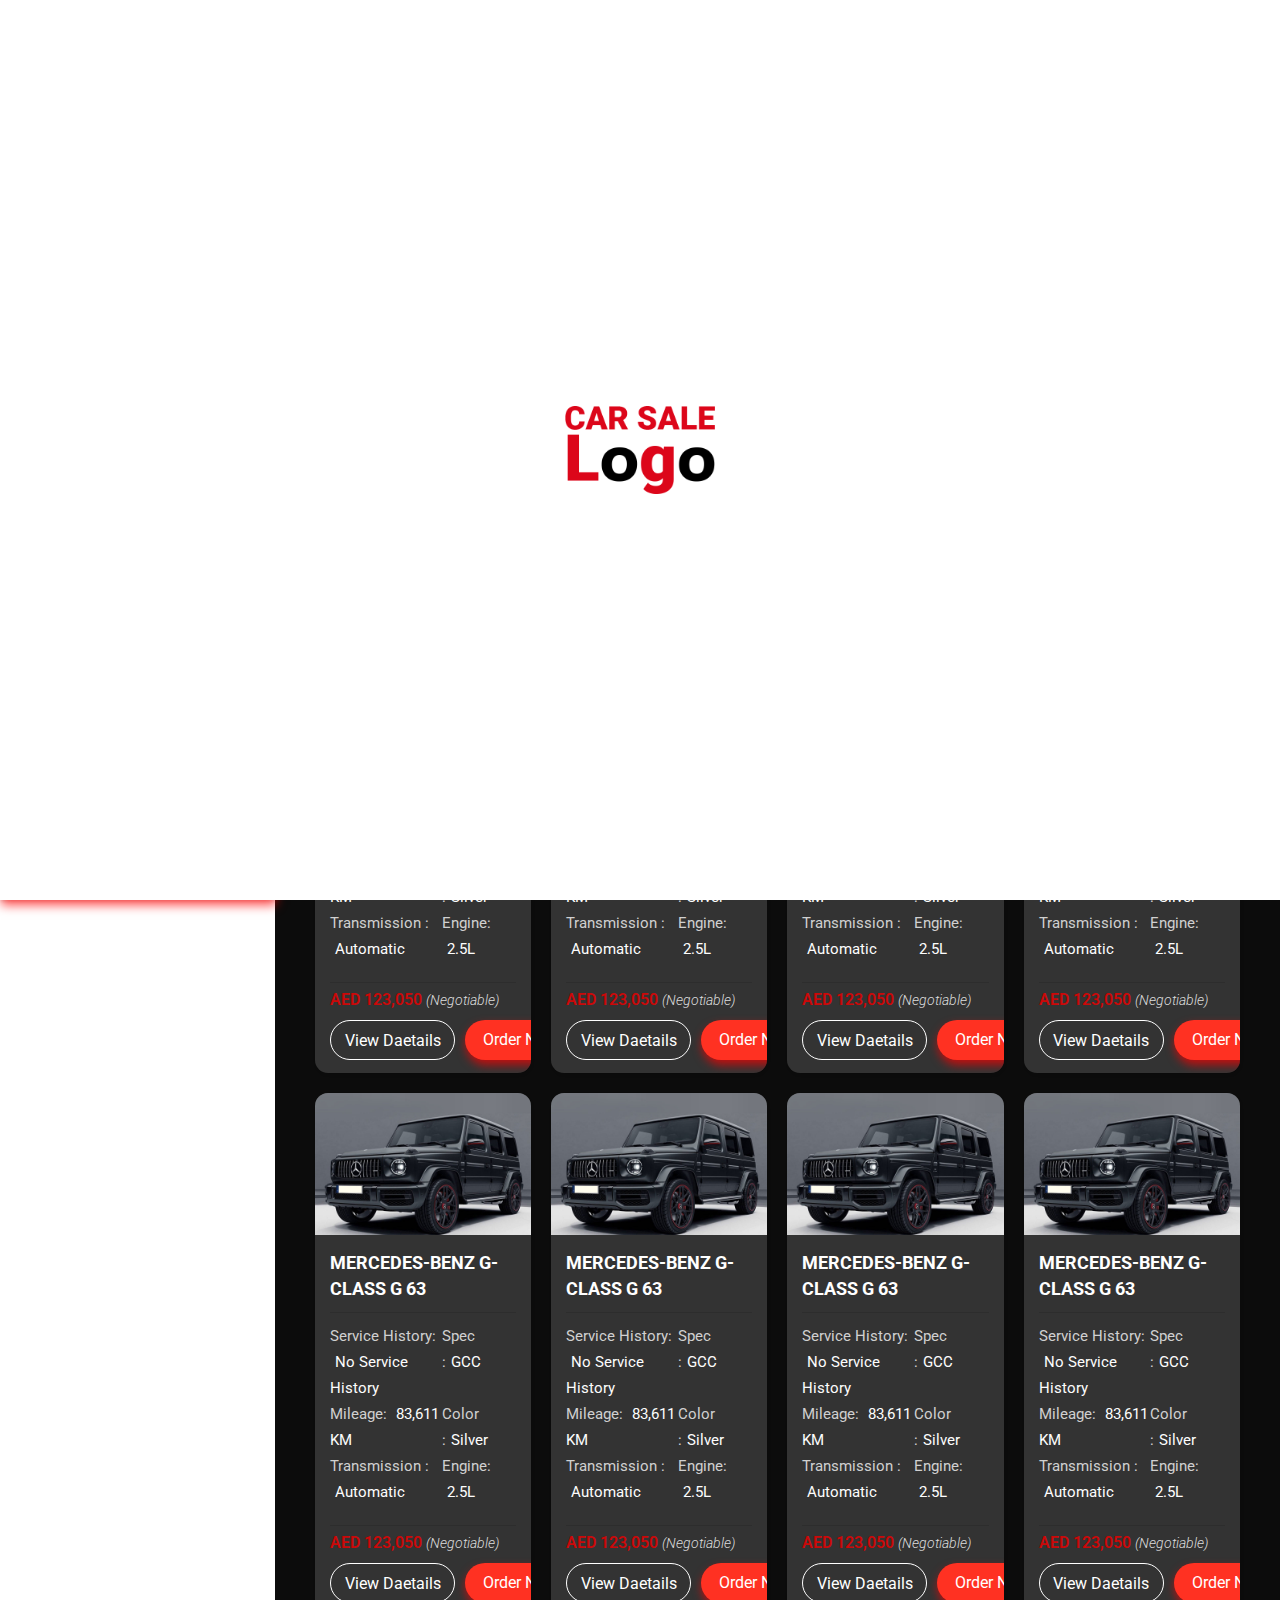
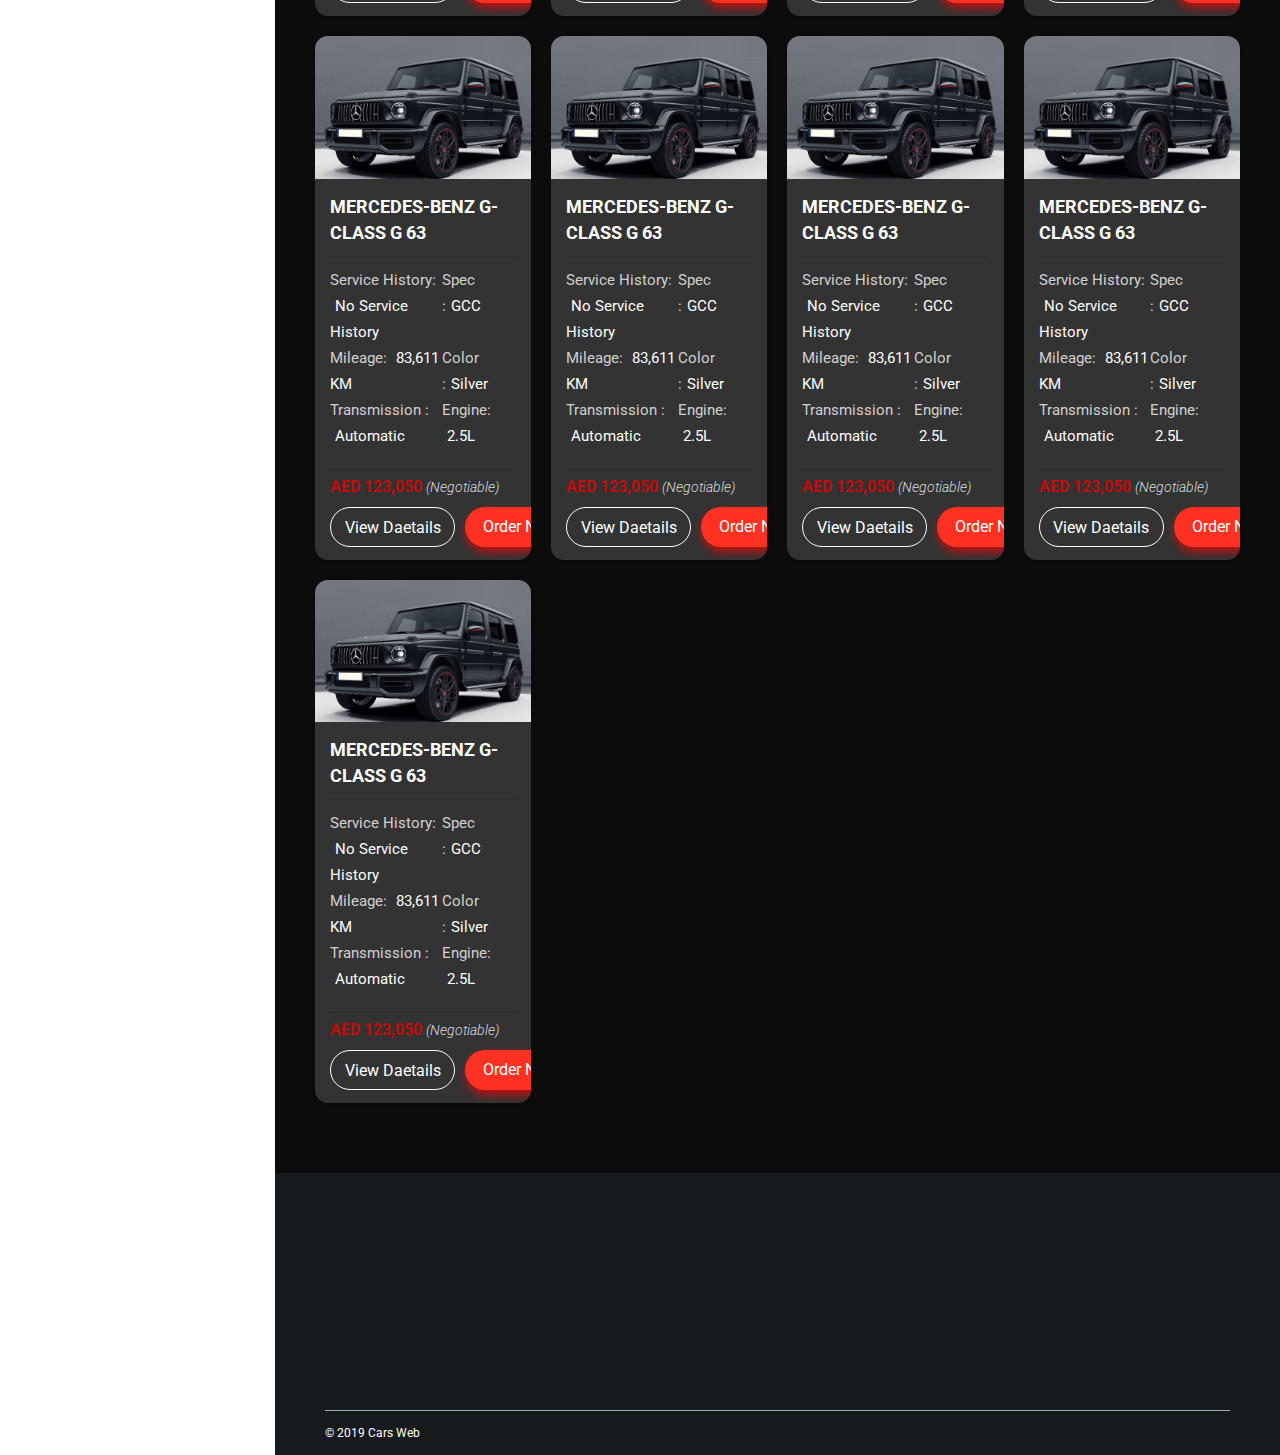
==== commit df184c4e: "New sCROLL DDED" ====
--- a/index.html
+++ b/index.html
@@ -897,7 +897,7 @@
          </li>   
        </ul>
       </div>
-    
+    <button class="SearchBtn"><i class="fal fa-search"></i> &nbsp; Search</button>
      </div>
   <div class="ContentArea">
   
@@ -1461,7 +1461,7 @@
   </script>
   <script>
     jQuery(document).ready(function(){
-    jQuery('.SideBar').scrollbar();
+    jQuery('.StickySidebar').scrollbar();
 });
   </script>
 </body>
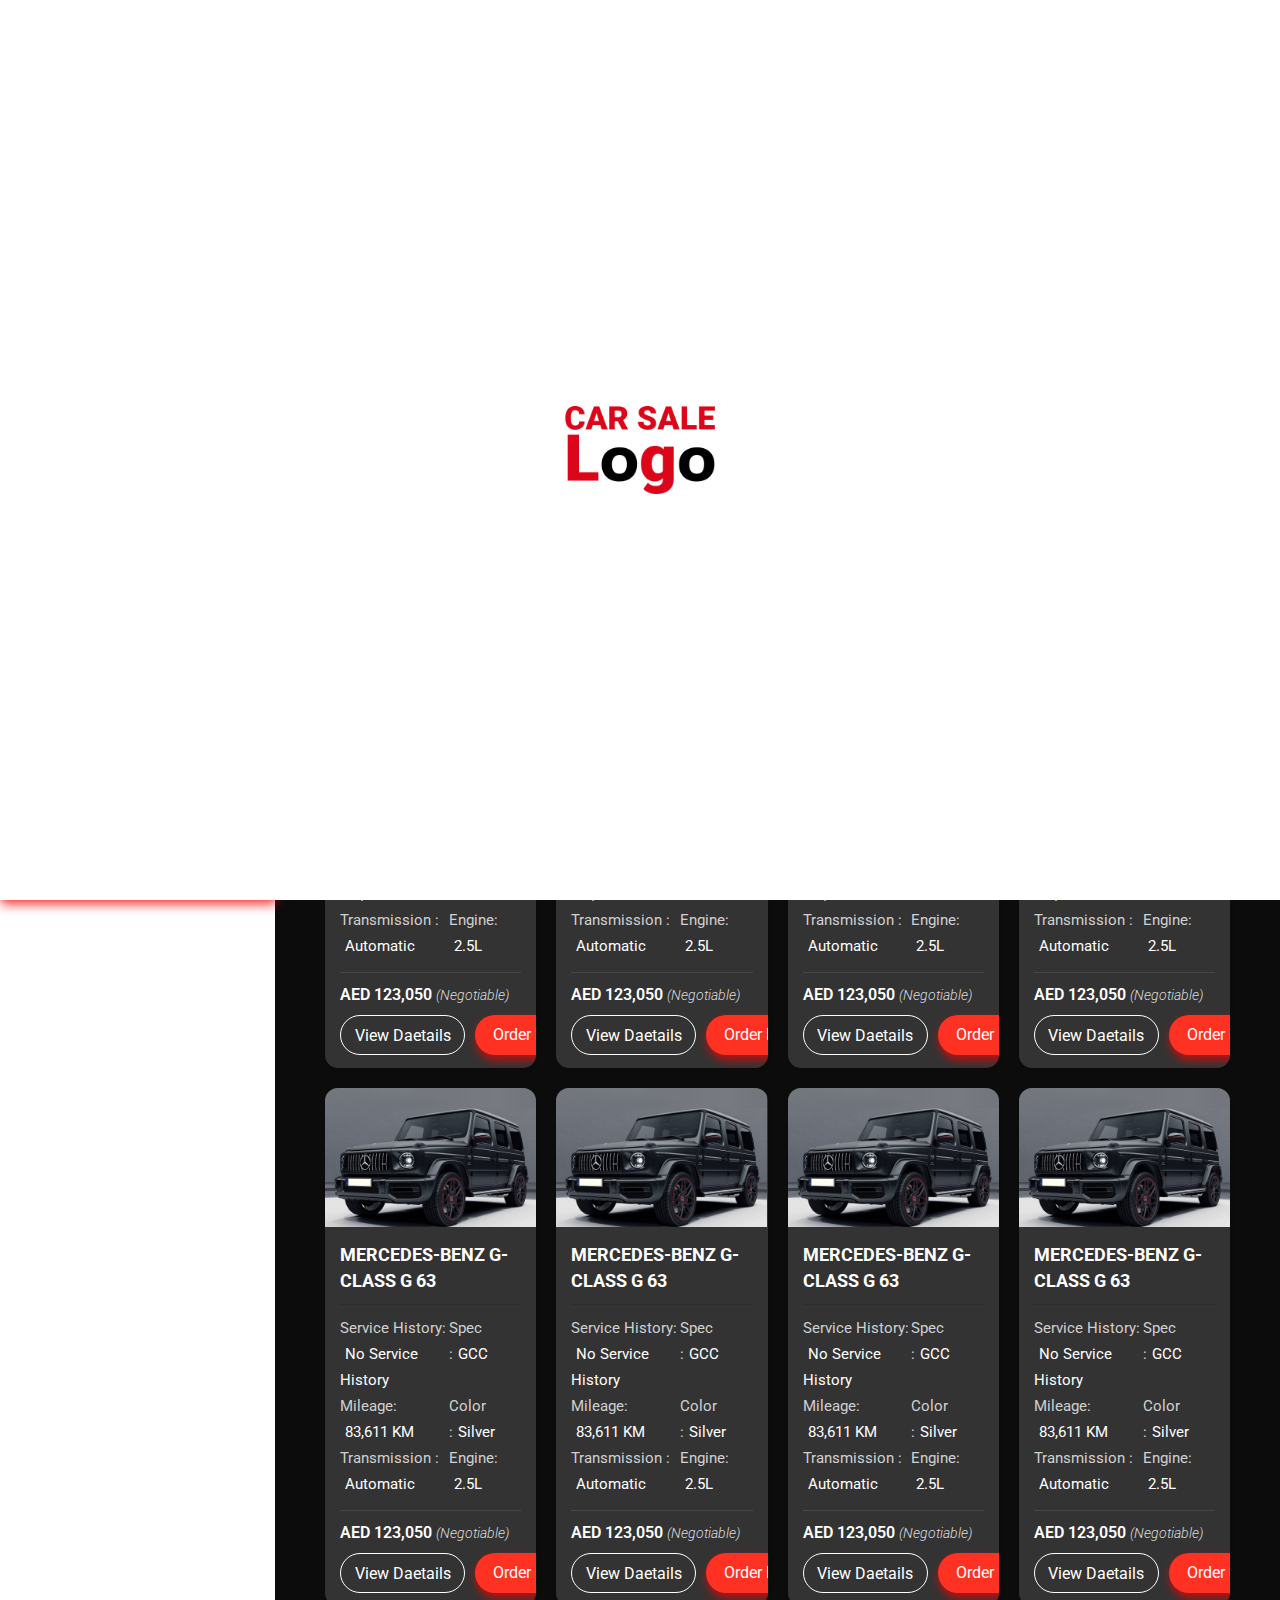
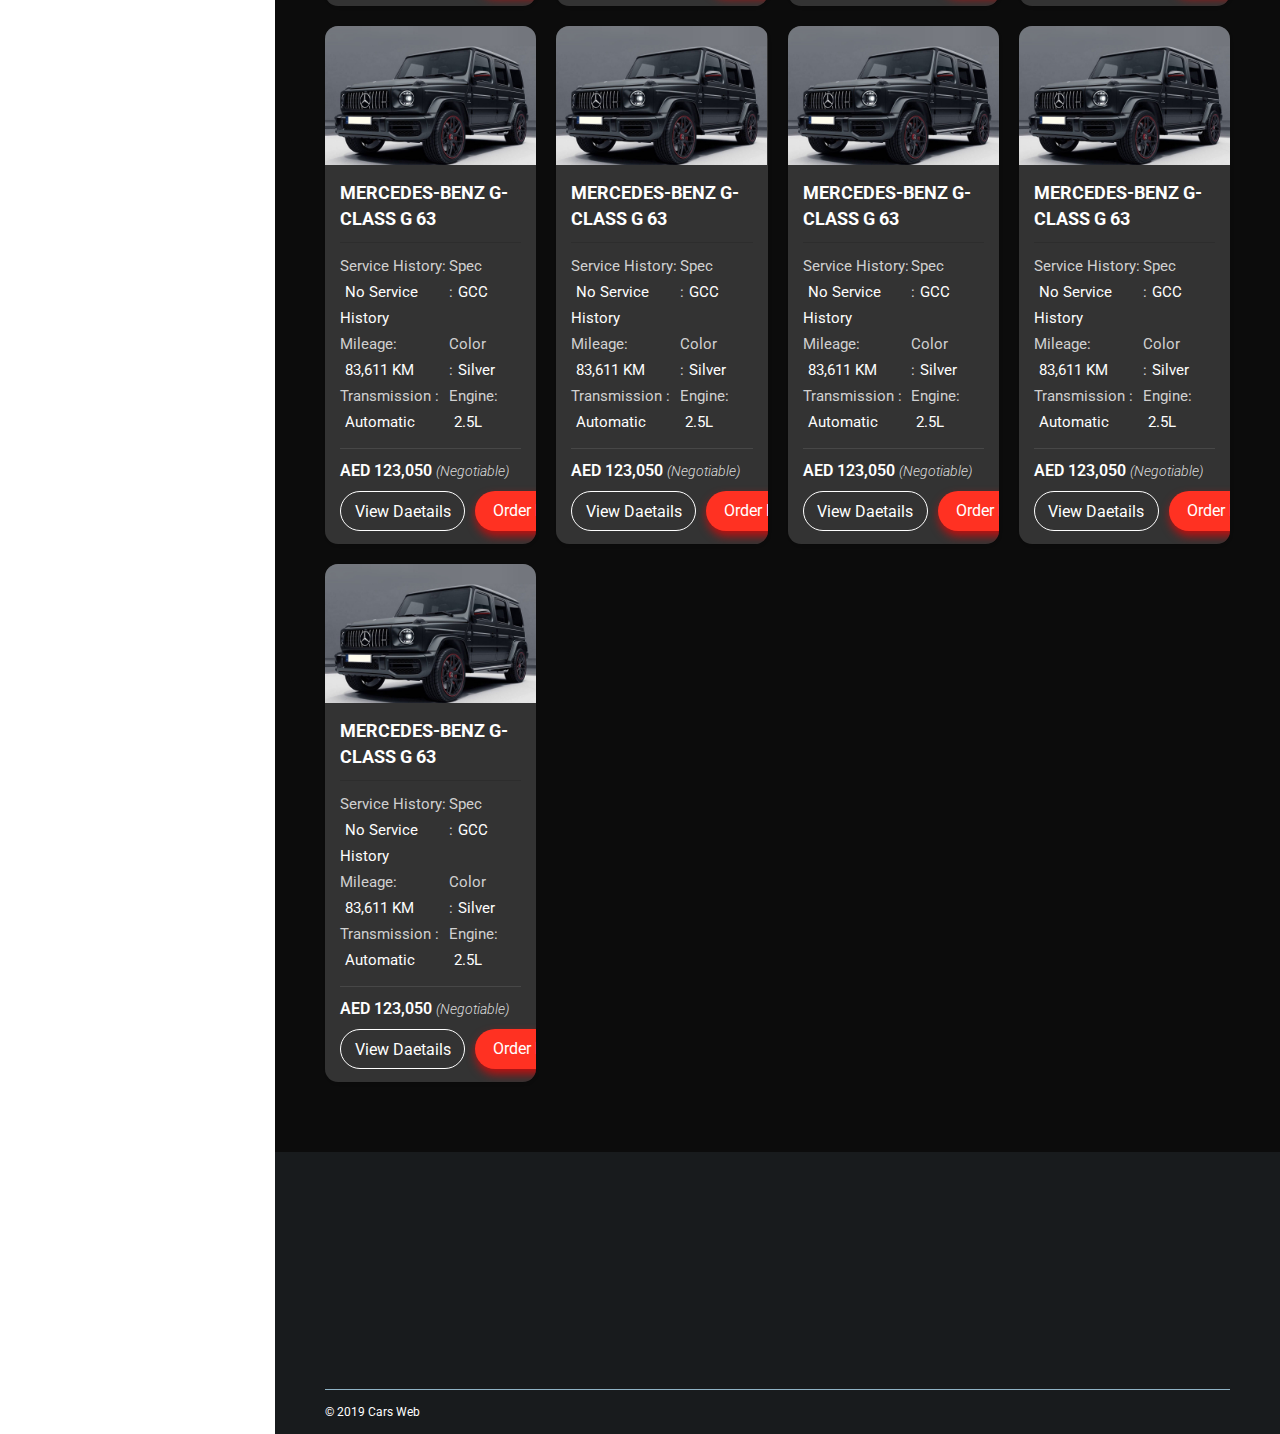
==== commit a71a8e35: "new Comit" ====
--- a/index.html
+++ b/index.html
@@ -80,12 +80,257 @@
         </div>
        <ul id="accordion" class="accordion " >
         <li>
-          <div class="link"><i class="far fa-map-marker-alt"></i>Cities<i class="fa fa-chevron-down"></i></div>
+          <div class="link"><i class="far fa-map-marker-alt"></i>Cities<i class="far fa-chevron-right"></i></div>
           <div class="AccordionContent ">
-            <div class="ScrollContents scrollbar-macosx">
+          
+               <div class="ScrollContents scrollbar-macosx">
+              <div class="ActiveFilterHead">
+                 <div class="CloseFilter"><i class="fa fa-chevron-left"></i></div>
+                 <h2>Cities</h2>
+               </div>
               <input class="SearchValues" placeholder="Search">
               <ul class="">
-              
+                <li>
+                  <label class="pure-material-checkbox">
+                    <input type="checkbox">
+                    <span>Checkbox</span>
+                  </label>
+                </li>
+                <li>
+                  <label class="pure-material-checkbox">
+                    <input type="checkbox">
+                    <span>Checkbox</span>
+                  </label>
+                </li>
+                <li>
+                  <label class="pure-material-checkbox">
+                    <input type="checkbox">
+                    <span>Checkbox</span>
+                  </label>
+                </li>
+                <li>
+                  <label class="pure-material-checkbox">
+                    <input type="checkbox">
+                    <span>Checkbox</span>
+                  </label>
+                </li>
+                <li>
+                  <label class="pure-material-checkbox">
+                    <input type="checkbox">
+                    <span>Checkbox</span>
+                  </label>
+                </li>
+
+                  <li>
+                  <label class="pure-material-checkbox">
+                    <input type="checkbox">
+                    <span>Checkbox</span>
+                  </label>
+                </li>
+                  <li>
+                  <label class="pure-material-checkbox">
+                    <input type="checkbox">
+                    <span>Checkbox</span>
+                  </label>
+                </li>
+                <li>
+                  <label class="pure-material-checkbox">
+                    <input type="checkbox">
+                    <span>Checkbox</span>
+                  </label>
+                </li>
+                <li>
+                  <label class="pure-material-checkbox">
+                    <input type="checkbox">
+                    <span>Checkbox</span>
+                  </label>
+                </li>
+                <li>
+                  <label class="pure-material-checkbox">
+                    <input type="checkbox">
+                    <span>Checkbox</span>
+                  </label>
+                </li>
+
+                  <li>
+                  <label class="pure-material-checkbox">
+                    <input type="checkbox">
+                    <span>Checkbox</span>
+                  </label>
+                </li>
+                <li>
+                  <label class="pure-material-checkbox">
+                    <input type="checkbox">
+                    <span>Checkbox</span>
+                  </label>
+                </li>
+                <li>
+                  <label class="pure-material-checkbox">
+                    <input type="checkbox">
+                    <span>Checkbox</span>
+                  </label>
+                </li>
+                <li>
+                  <label class="pure-material-checkbox">
+                    <input type="checkbox">
+                    <span>Checkbox</span>
+                  </label>
+                </li>
+
+                <li>
+                  <label class="pure-material-checkbox">
+                    <input type="checkbox">
+                    <span>Checkbox</span>
+                  </label>
+                </li>
+                <li>
+                  <label class="pure-material-checkbox">
+                    <input type="checkbox">
+                    <span>Checkbox</span>
+                  </label>
+                </li>
+                <li>
+                  <label class="pure-material-checkbox">
+                    <input type="checkbox">
+                    <span>Checkbox</span>
+                  </label>
+                </li>
+
+                  <li>
+                  <label class="pure-material-checkbox">
+                    <input type="checkbox">
+                    <span>Checkbox</span>
+                  </label>
+                </li>
+                  <li>
+                  <label class="pure-material-checkbox">
+                    <input type="checkbox">
+                    <span>Checkbox</span>
+                  </label>
+                </li>
+                <li>
+                  <label class="pure-material-checkbox">
+                    <input type="checkbox">
+                    <span>Checkbox</span>
+                  </label>
+                </li>
+                <li>
+                  <label class="pure-material-checkbox">
+                    <input type="checkbox">
+                    <span>Checkbox</span>
+                  </label>
+                </li>
+                <li>
+                  <label class="pure-material-checkbox">
+                    <input type="checkbox">
+                    <span>Checkbox</span>
+                  </label>
+                </li>
+                <li>
+                  <label class="pure-material-checkbox">
+                    <input type="checkbox">
+                    <span>Checkbox</span>
+                  </label>
+                </li>
+
+                <li>
+                  <label class="pure-material-checkbox">
+                    <input type="checkbox">
+                    <span>Checkbox</span>
+                  </label>
+                </li>
+                  <li>
+                  <label class="pure-material-checkbox">
+                    <input type="checkbox">
+                    <span>Checkbox</span>
+                  </label>
+                </li>
+                  <li>
+                  <label class="pure-material-checkbox">
+                    <input type="checkbox">
+                    <span>Checkbox</span>
+                  </label>
+                </li>
+                <li>
+                  <label class="pure-material-checkbox">
+                    <input type="checkbox">
+                    <span>Checkbox</span>
+                  </label>
+                </li>
+                <li>
+                  <label class="pure-material-checkbox">
+                    <input type="checkbox">
+                    <span>Checkbox</span>
+                  </label>
+                </li>
+                <li>
+                  <label class="pure-material-checkbox">
+                    <input type="checkbox">
+                    <span>Checkbox</span>
+                  </label>
+                </li>
+                <li>
+                  <label class="pure-material-checkbox">
+                    <input type="checkbox">
+                    <span>Checkbox</span>
+                  </label>
+                </li>
+
+                <li>
+                  <label class="pure-material-checkbox">
+                    <input type="checkbox">
+                    <span>Checkbox</span>
+                  </label>
+                </li>
+
+                <li>
+                  <label class="pure-material-checkbox">
+                    <input type="checkbox">
+                    <span>Checkbox</span>
+                  </label>
+                </li>
+                <li>
+                  <label class="pure-material-checkbox">
+                    <input type="checkbox">
+                    <span>Checkbox</span>
+                  </label>
+                </li>
+                  <li>
+                  <label class="pure-material-checkbox">
+                    <input type="checkbox">
+                    <span>Checkbox</span>
+                  </label>
+                </li>
+                <li>
+                  <label class="pure-material-checkbox">
+                    <input type="checkbox">
+                    <span>Checkbox</span>
+                  </label>
+                </li>
+                <li>
+                  <label class="pure-material-checkbox">
+                    <input type="checkbox">
+                    <span>Checkbox</span>
+                  </label>
+                </li>
+                <li>
+                  <label class="pure-material-checkbox">
+                    <input type="checkbox">
+                    <span>Checkbox</span>
+                  </label>
+                </li>
+                  <li>
+                  <label class="pure-material-checkbox">
+                    <input type="checkbox">
+                    <span>Checkbox</span>
+                  </label>
+                </li>
+                <li>
+                  <label class="pure-material-checkbox">
+                    <input type="checkbox">
+                    <span>Checkbox</span>
+                  </label>
+                </li>
            
                 <li>
                   <label class="pure-material-checkbox">
@@ -141,7 +386,7 @@
                 <li>
                   <label class="pure-material-checkbox">
                     <input type="checkbox">
-                    <span>Checkbox</span>
+                    <span>Last</span>
                   </label>
                 </li>
       
@@ -157,9 +402,14 @@
           </div>
         </li>
          <li>
-           <div class="link"><i class="fa fa-car"></i>Makes<i class="fa fa-chevron-down"></i></div>
+           <div class="link"><i class="fa fa-car"></i>Makes<i class="far fa-chevron-right"></i></div>
            <div class="AccordionContent ">
-             <div class="ScrollContents scrollbar-macosx">
+                   <div class="ScrollContents scrollbar-macosx">
+               <div class="ActiveFilterHead">
+                 <div class="CloseFilter"><i class="fa fa-chevron-left"></i></div>
+                 <h2>Makes</h2>
+               </div>
+               
                <input class="SearchValues" placeholder="Search">
                <ul class="">
                
@@ -234,9 +484,13 @@
            </div>
          </li>
        <li>
-           <div class="link"><i class="fa fa-car"></i>Model<i class="fa fa-chevron-down"></i></div>
+           <div class="link"><i class="fa fa-car"></i>Model<i class="far fa-chevron-right"></i></div>
            <div class="AccordionContent ">
-             <div class="ScrollContents scrollbar-macosx">
+                   <div class="ScrollContents scrollbar-macosx">
+               <div class="ActiveFilterHead">
+                 <div class="CloseFilter"><i class="fa fa-chevron-left"></i></div>
+                 <h2>Model</h2>
+               </div>
                <input class="SearchValues" placeholder="Search">
                <ul class="">
                
@@ -311,9 +565,13 @@
            </div>
          </li>
          <li>
-           <div class="link"><i class="fa fa-calendar-alt"></i>Years<i class="fa fa-chevron-down"></i></div>
+           <div class="link"><i class="fa fa-calendar-alt"></i>Years<i class="far fa-chevron-right"></i></div>
            <div class="AccordionContent ">
-             <div class="ScrollContents scrollbar-macosx">
+                   <div class="ScrollContents scrollbar-macosx">
+               <div class="ActiveFilterHead">
+                 <div class="CloseFilter"><i class="fa fa-chevron-left"></i></div>
+                 <h2>Years</h2>
+               </div>
                <input class="SearchValues" placeholder="Search">
                <ul >
                
@@ -393,9 +651,13 @@
            </div>
          </li>
          <li>
-           <div class="link"><i class="far fa-money-bill"></i>Price<i class="fa fa-chevron-down"></i></div>
+           <div class="link"><i class="far fa-money-bill"></i>Price<i class="far fa-chevron-right"></i></div>
            <div class="AccordionContent ">
-             <div class="ScrollContents scrollbar-macosx">
+                   <div class="ScrollContents scrollbar-macosx">
+               <div class="ActiveFilterHead">
+                 <div class="CloseFilter"><i class="fa fa-chevron-left"></i></div>
+                 <h2>Price </h2>
+               </div>
                <div class="Price InputFlex">
                  <input placeholder="MIN">
                  <input placeholder="MAX">
@@ -407,9 +669,13 @@
          </li>
    
     <li>
-           <div class="link"><i class="far fa-tachometer"></i>Maximum Mileage <i class="fa fa-chevron-down"></i></div>
+           <div class="link"><i class="far fa-tachometer"></i>Maximum Mileage <i class="far fa-chevron-right"></i></div>
            <div class="AccordionContent ">
-             <div class="ScrollContents scrollbar-macosx">
+                   <div class="ScrollContents scrollbar-macosx">
+               <div class="ActiveFilterHead">
+                 <div class="CloseFilter"><i class="fa fa-chevron-left"></i></div>
+                 <h2>Maximum Mileage </h2>
+               </div>
                <div class="SelectFlex">
                <select>
                  <option>Any</option>
@@ -428,9 +694,13 @@
          </li>
    
          <li>
-           <div class="link"><i class="fa fa-car"></i>Body Types<i class="fa fa-chevron-down"></i></div>
+           <div class="link"><i class="fa fa-car"></i>Body Types<i class="far fa-chevron-right"></i></div>
            <div class="AccordionContent ">
-             <div class="ScrollContents scrollbar-macosx">
+                   <div class="ScrollContents scrollbar-macosx">
+               <div class="ActiveFilterHead">
+                 <div class="CloseFilter"><i class="fa fa-chevron-left"></i></div>
+                 <h2>Body Types</h2>
+               </div>
                <input class="SearchValues" placeholder="Search">
                <ul >
                
@@ -511,9 +781,13 @@
          </li>
    
          <li>
-           <div class="link"><i class="far fa-money-bill-alt"></i>Deal Ratings          <i class="fa fa-chevron-down"></i></div>
+           <div class="link"><i class="far fa-money-bill-alt"></i>Deal Ratings          <i class="far fa-chevron-right"></i></div>
            <div class="AccordionContent ">
-             <div class="ScrollContents scrollbar-macosx">
+                   <div class="ScrollContents scrollbar-macosx">
+               <div class="ActiveFilterHead">
+                 <div class="CloseFilter"><i class="fa fa-chevron-left"></i></div>
+                 <h2>Deal Ratings </h2>
+               </div>
                <input class="SearchValues" placeholder="Search">
                <ul class="">
                
@@ -588,9 +862,13 @@
            </div>
          </li>
    <li>
-           <div class="link"><i class="far fa-star"></i>Specs       <i class="fa fa-chevron-down"></i></div>
+           <div class="link"><i class="far fa-star"></i>Specs       <i class="far fa-chevron-right"></i></div>
            <div class="AccordionContent ">
-             <div class="ScrollContents scrollbar-macosx">
+                   <div class="ScrollContents scrollbar-macosx">
+               <div class="ActiveFilterHead">
+                 <div class="CloseFilter"><i class="fa fa-chevron-left"></i></div>
+                 <h2>Specs </h2>
+               </div>
                <input class="SearchValues" placeholder="Search">
                <ul class="">
                
@@ -665,9 +943,13 @@
            </div>
          </li>
    <li>
-           <div class="link"><i class="fa fa-wrench"></i>Service History       <i class="fa fa-chevron-down"></i></div>
+           <div class="link"><i class="fa fa-wrench"></i>Service History       <i class="far fa-chevron-right"></i></div>
            <div class="AccordionContent ">
-             <div class="ScrollContents scrollbar-macosx">
+                   <div class="ScrollContents scrollbar-macosx">
+               <div class="ActiveFilterHead">
+                 <div class="CloseFilter"><i class="fa fa-chevron-left"></i></div>
+                 <h2>Service History  </h2>
+               </div>
                <input class="SearchValues" placeholder="Search">
                <ul class="">
                
@@ -742,9 +1024,13 @@
            </div>
          </li>
        <li>
-           <div class="link"><i class="fa fa-paint-brush"></i>Colors     <i class="fa fa-chevron-down"></i></div>
+           <div class="link"><i class="fa fa-paint-brush"></i>Colors     <i class="far fa-chevron-right"></i></div>
            <div class="AccordionContent ">
-             <div class="ScrollContents scrollbar-macosx">
+                   <div class="ScrollContents scrollbar-macosx">
+               <div class="ActiveFilterHead">
+                 <div class="CloseFilter"><i class="fa fa-chevron-left"></i></div>
+                 <h2>Colors </h2>
+               </div>
                <input class="SearchValues" placeholder="Search">
                <ul class="">
                
@@ -819,9 +1105,13 @@
            </div>
          </li>  
           <li>
-           <div class="link"><i class="fal fa-paint-brush"></i>Paint Condition<i class="fa fa-chevron-down"></i></div>
+           <div class="link"><i class="fal fa-paint-brush"></i>Paint Condition<i class="far fa-chevron-right"></i></div>
            <div class="AccordionContent ">
-             <div class="ScrollContents scrollbar-macosx">
+                   <div class="ScrollContents scrollbar-macosx">
+               <div class="ActiveFilterHead">
+                 <div class="CloseFilter"><i class="fa fa-chevron-left"></i></div>
+                 <h2>Paint Condition </h2>
+               </div>
                <input class="SearchValues" placeholder="Search">
                <ul class="">
                
@@ -1425,33 +1715,23 @@
     });
   </script>
   <script>
-   $(function() {
-	var Accordion = function(el, multiple) {
-		this.el = el || {};
-		this.multiple = multiple || false;
-
-		// Variables privadas
-		var links = this.el.find('.link');
-		// Evento
-		links.on('click', {el: this.el, multiple: this.multiple}, this.dropdown)
-	}
-
-	Accordion.prototype.dropdown = function(e) {
-		var $el = e.data.el;
-			$this = $(this),
-			$next = $this.next();
-
-		$next.slideToggle();
-		$this.parent().toggleClass('open');
-
-		if (!e.data.multiple) {
-			$el.find('.AccordionContent').not($next).slideUp().parent().removeClass('open');
-		};
-	}	
-
-	var accordion = new Accordion($('#accordion'), false);
+   
+  $('.CloseFilter').click(function () {
+  $('.AccordionContent').removeClass('Opened');
+
 });
 
+
+$('#accordion li .link').click(function(event, handler) {
+
+  event.stopPropagation();
+  
+ $(this).parent().find('.AccordionContent').toggleClass('Opened');
+  
+  
+  });
+  
+ 
   </script>
     <script src="js/jquery.scrollbar.min.js"></script>
   <script>
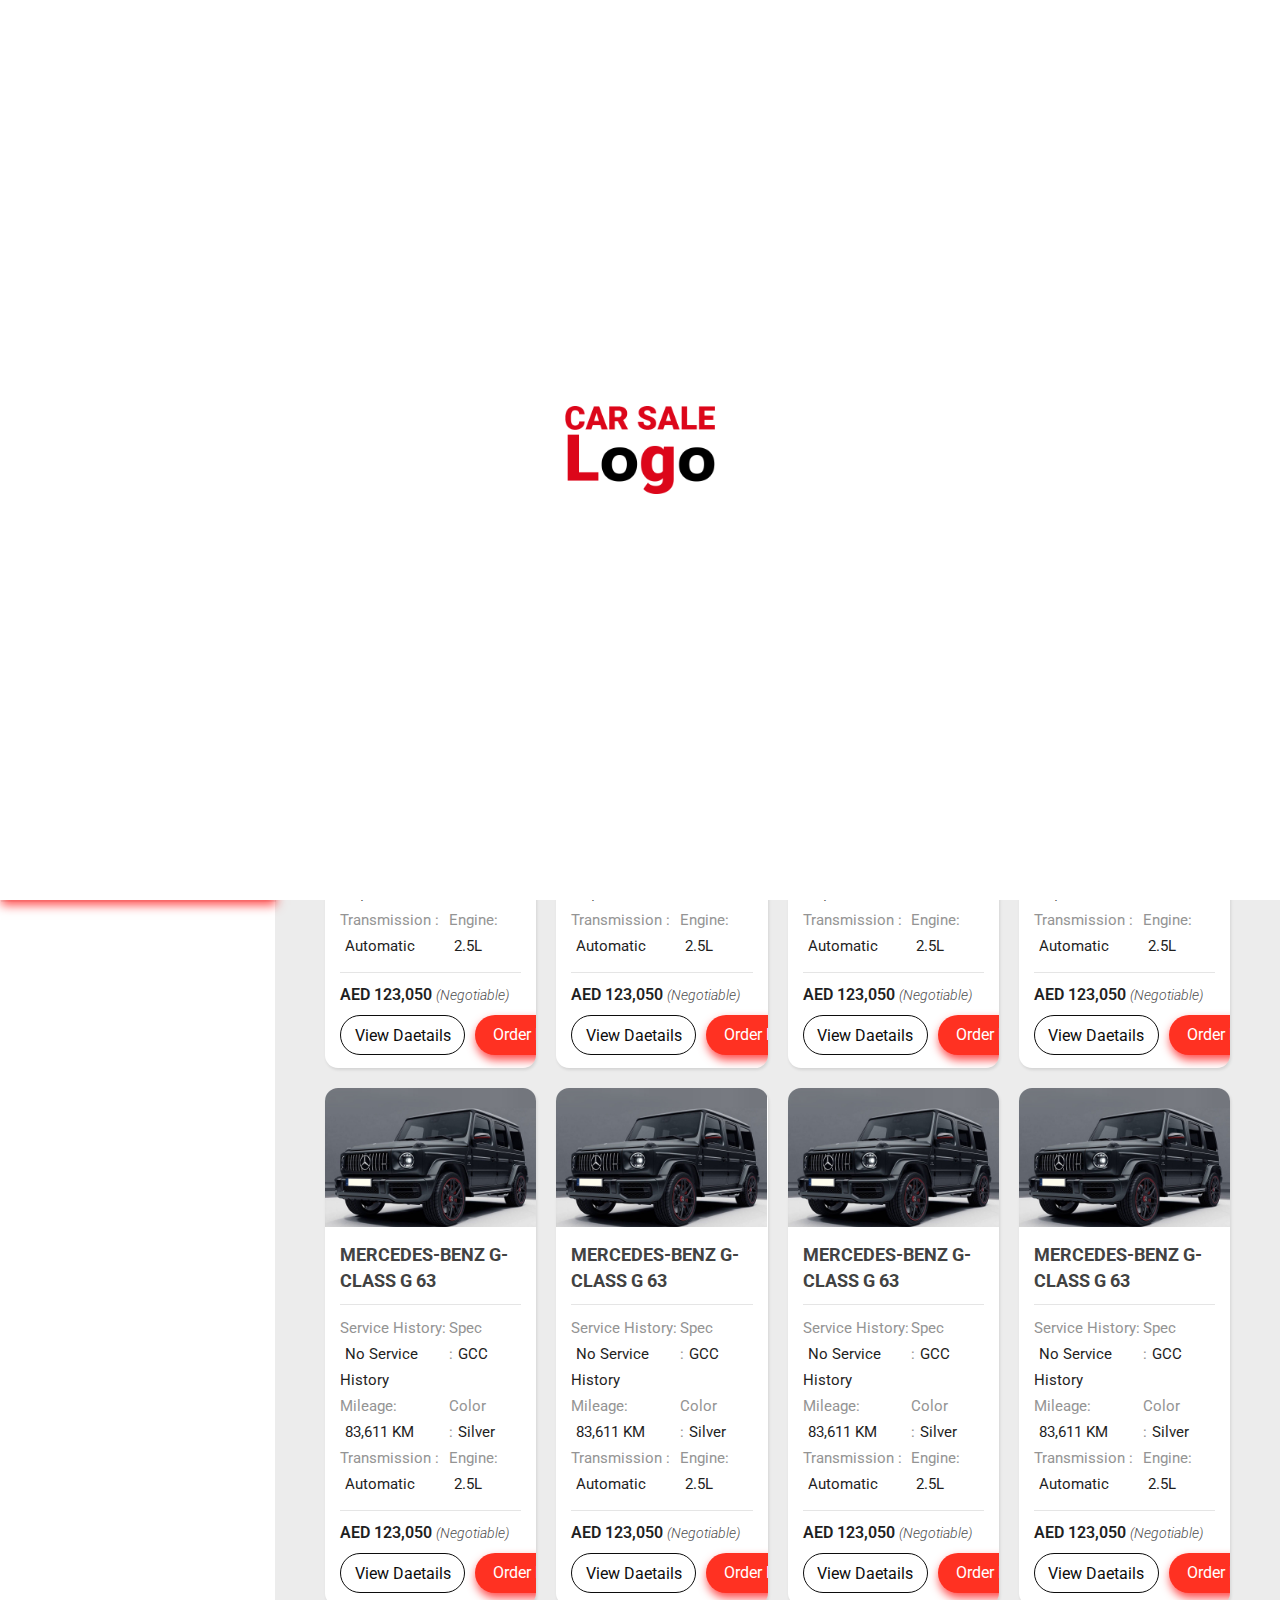
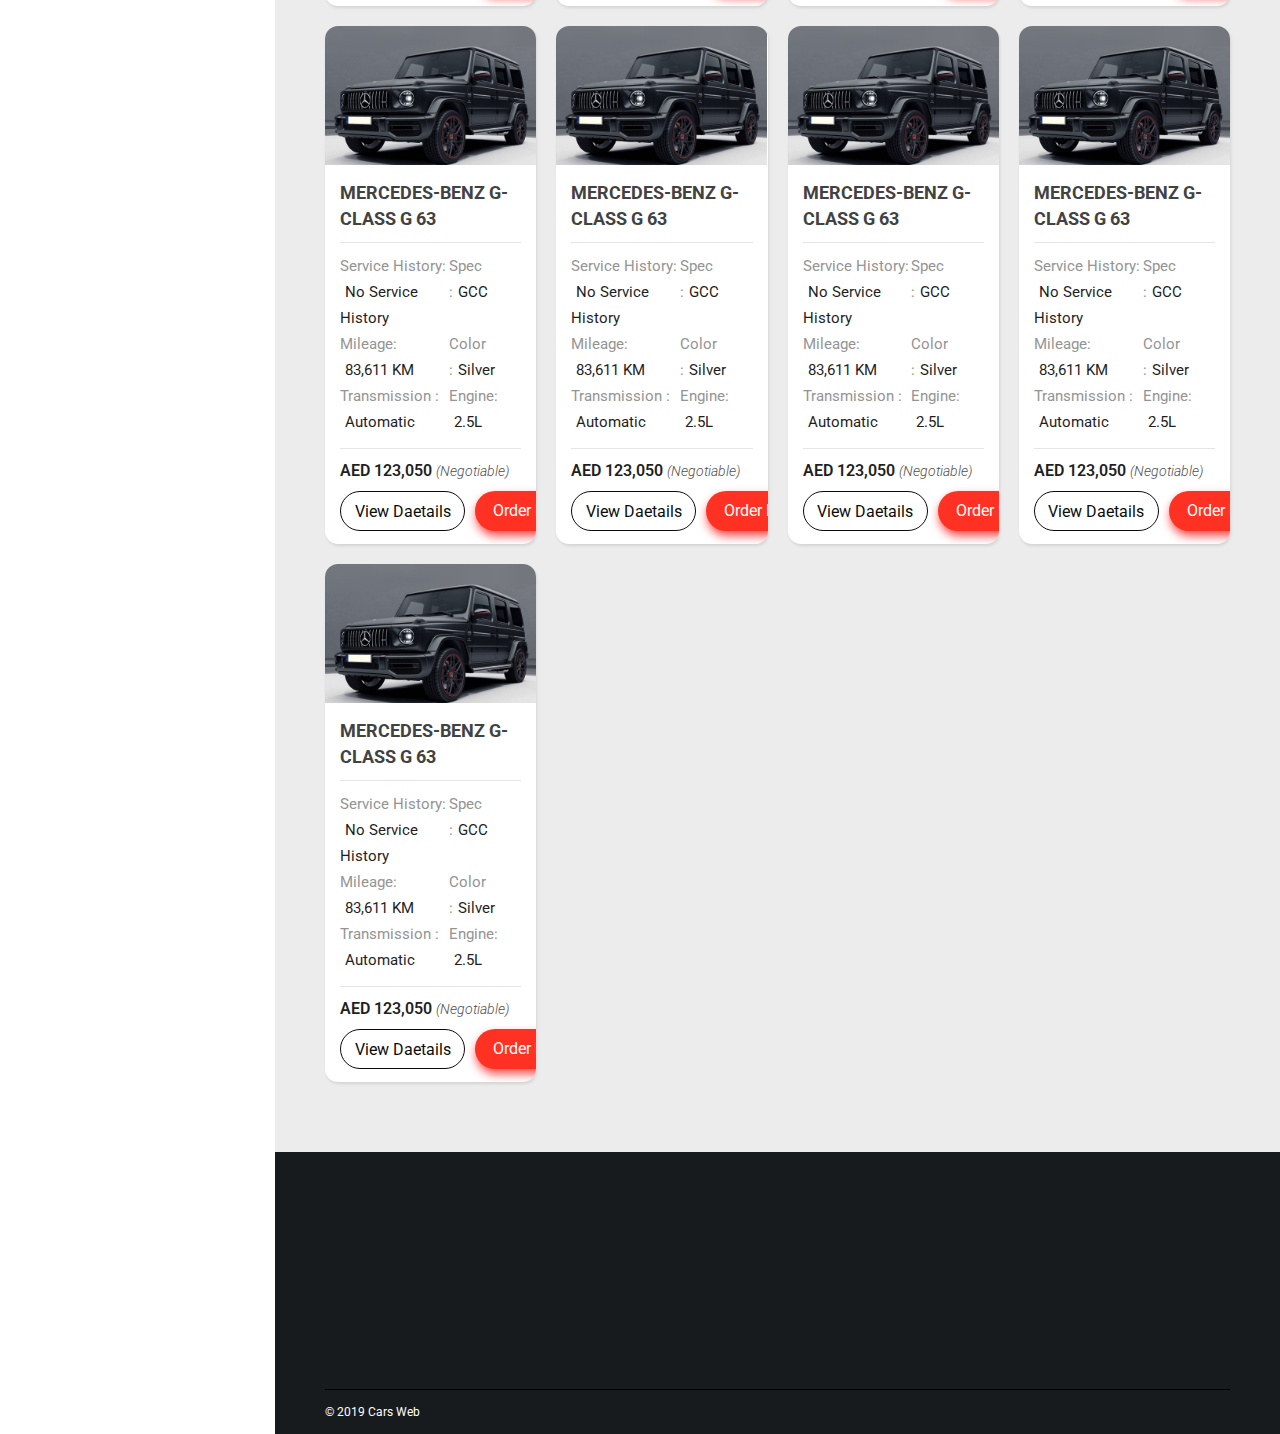
==== commit 6bad66cb: "White" ====
--- a/index.html
+++ b/index.html
@@ -39,7 +39,7 @@
         </a>
       </div>
       <div class="menu-right">
-                <div class="menu animatable fadeInDwon DarkMenu">
+                <div class="menu animatable fadeInDwon ">
                     <ul class="mobile-menu clearfix">
                         <li><a href="index.html">Home </a></li>
                         <li><a href=""> About </a></li>
@@ -63,6 +63,8 @@
                           <li><a href=""> Latest News </a></li>
                         <li><a href=""> Our Clients </a></li>
                         <li><a href=""> Contact </a></li>
+                        <li class="special-menu-item"><a href=""> Login </a></li>
+                        <li class="special-menu-item"><a href=""> Register </a></li>
                        
                     </ul>
                 </div>
--- a/css/car.css
+++ b/css/car.css
@@ -1,16 +1,8 @@
 /*=== Attached CSS Files
 =============================================================================*/
-@import url("reset.css");
-@import url("base.css");
-
-
+@import url("settings.css");
 @import url("style.css");
+@import url("theme.css");
 @import url("responsive.css");
 
 
-
-/*@import url(https://fonts.googleapis.com/css?family=Open+Sans:300italic,400italic,600italic,700italic,800italic,400,800,300,600,700);
-*/
-
-
-
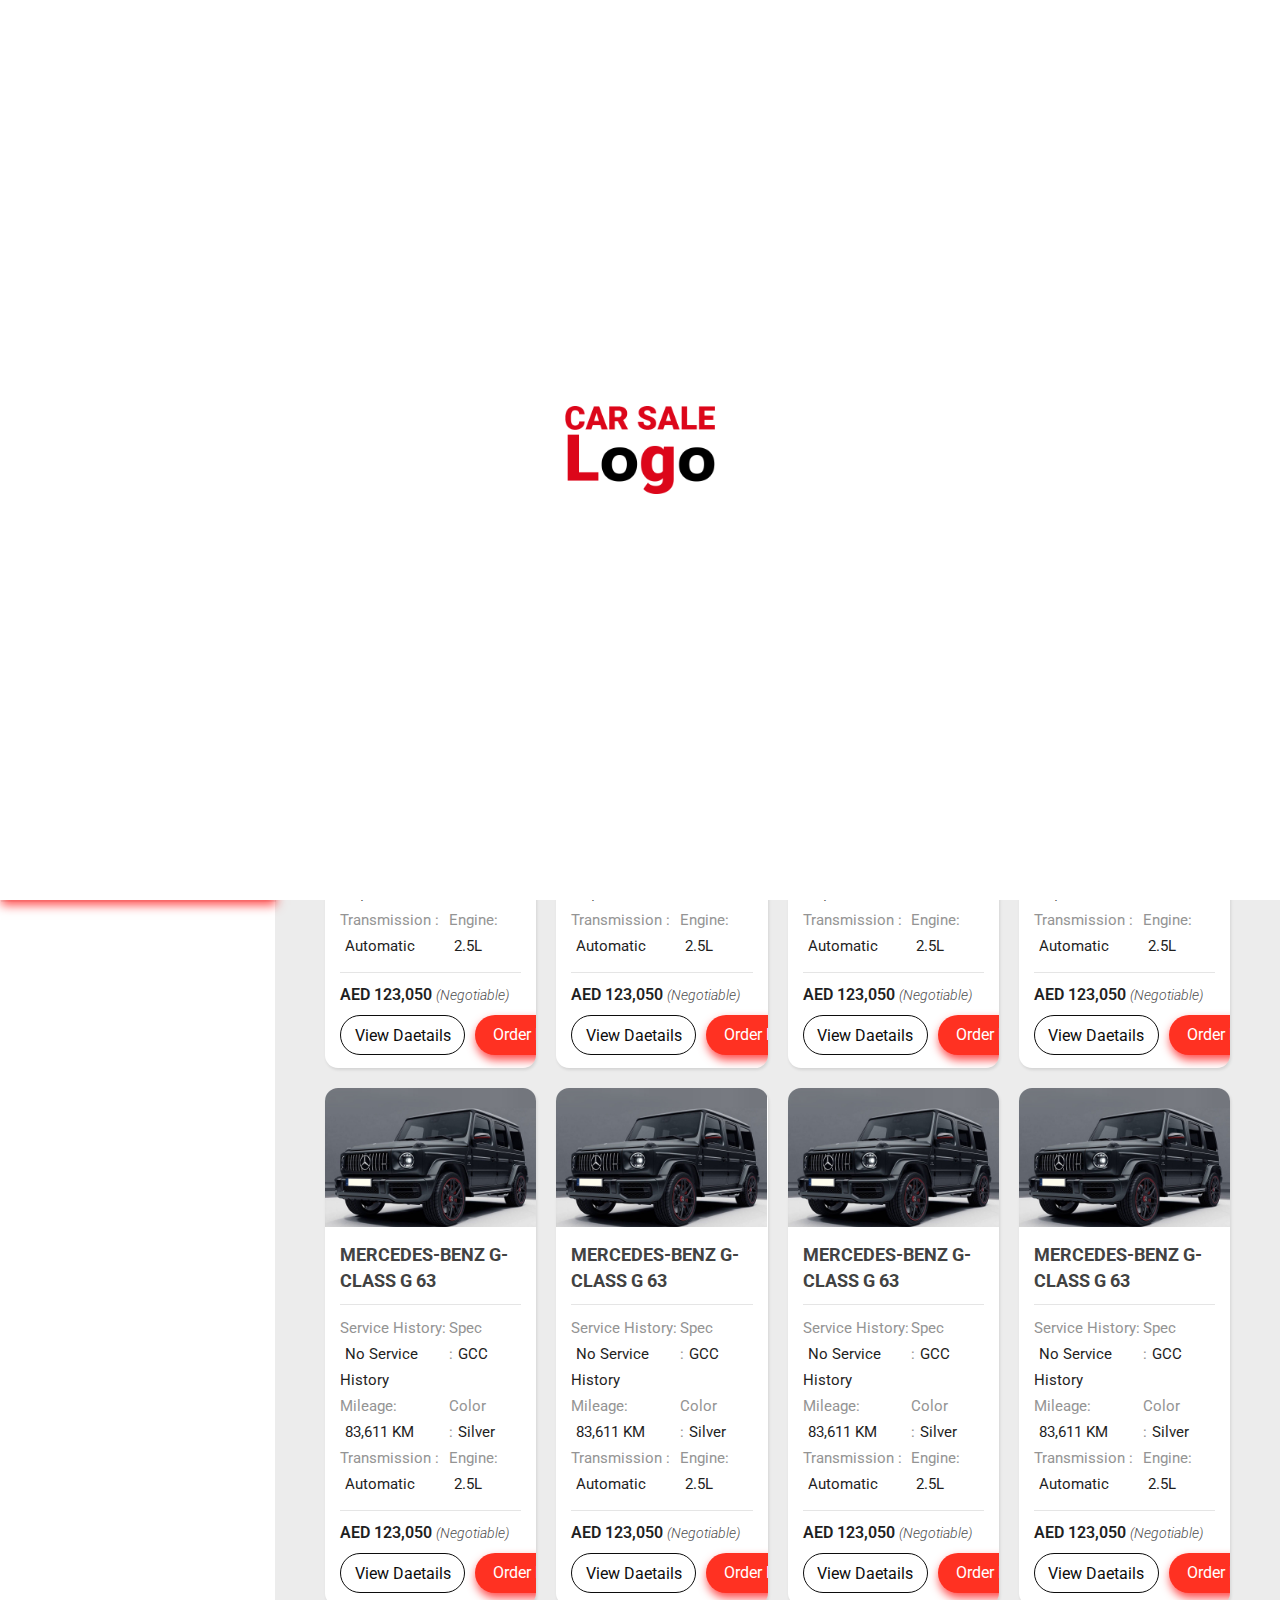
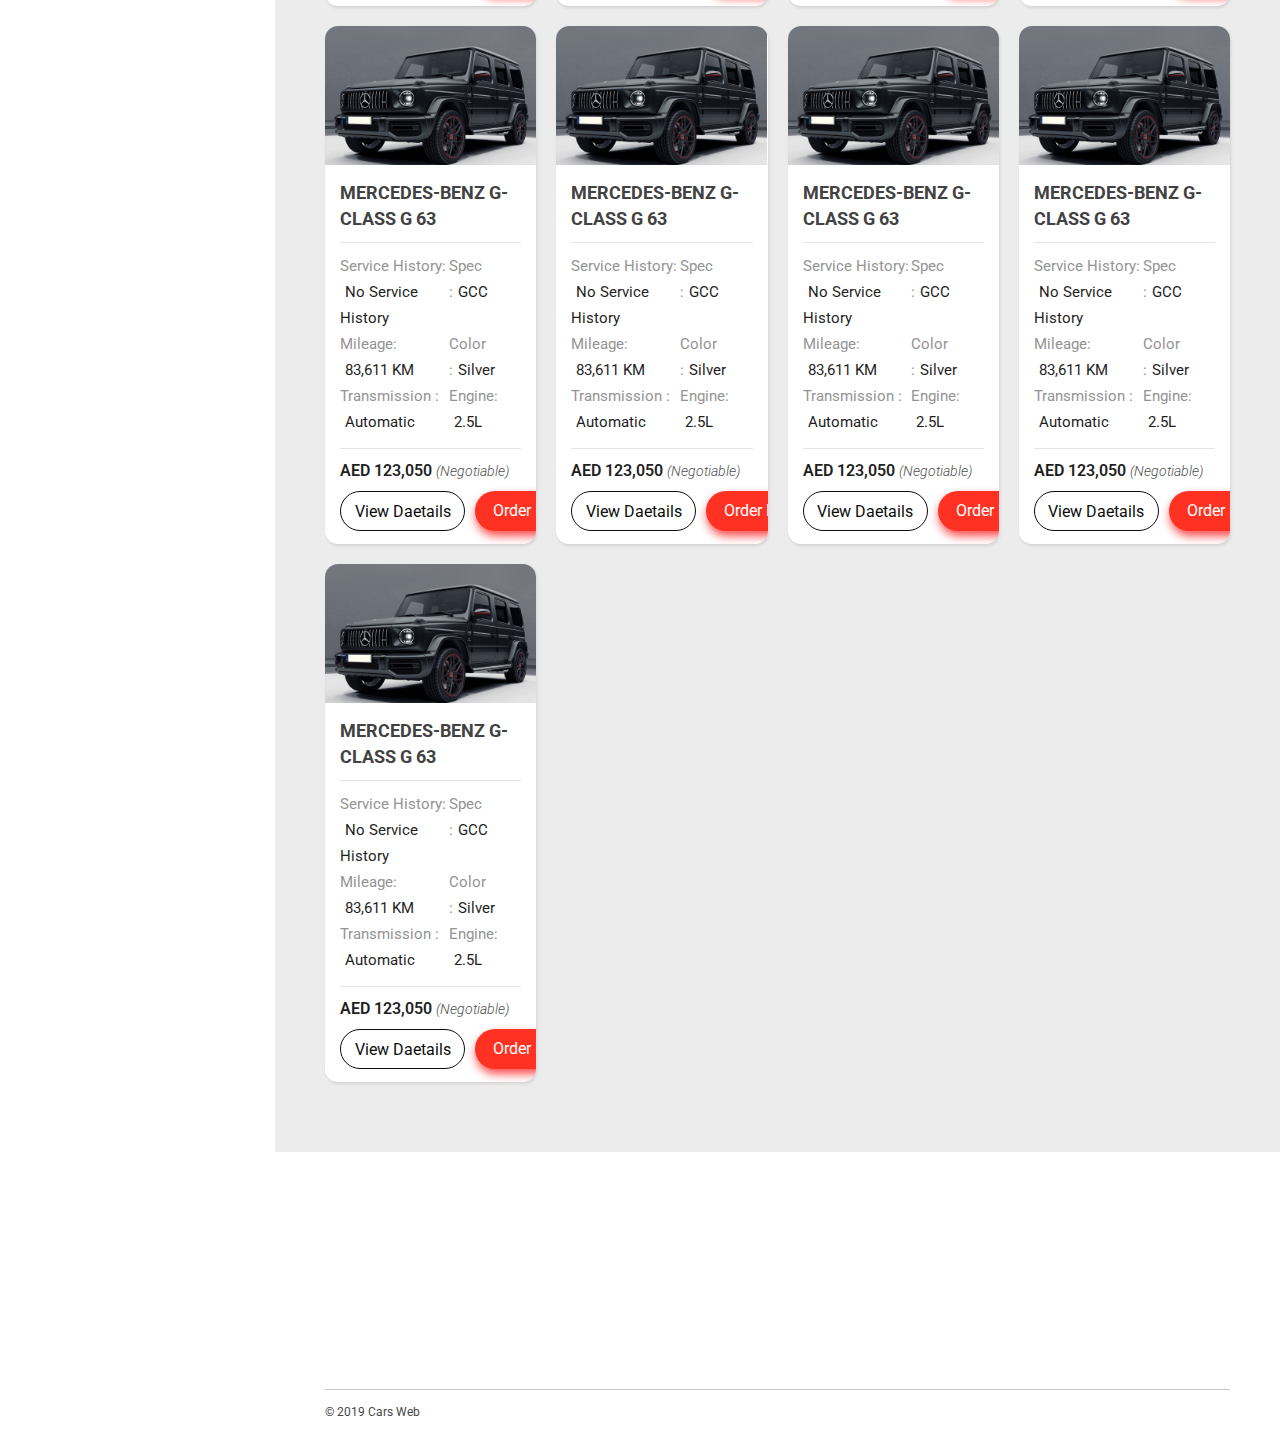
==== commit 84d6bae5: "White Footer Updated" ====
--- a/index.html
+++ b/index.html
@@ -1604,7 +1604,7 @@
           <!-- 1 -->
           <div class="CarWebInfo">
               <div class="FooterHeads">
-                  <img src="images/white-logo.png" />
+                  <img src="images/logo.png" />
               </div>
               <p>+12 34567890</p>
               <p>info@example.com</p>
